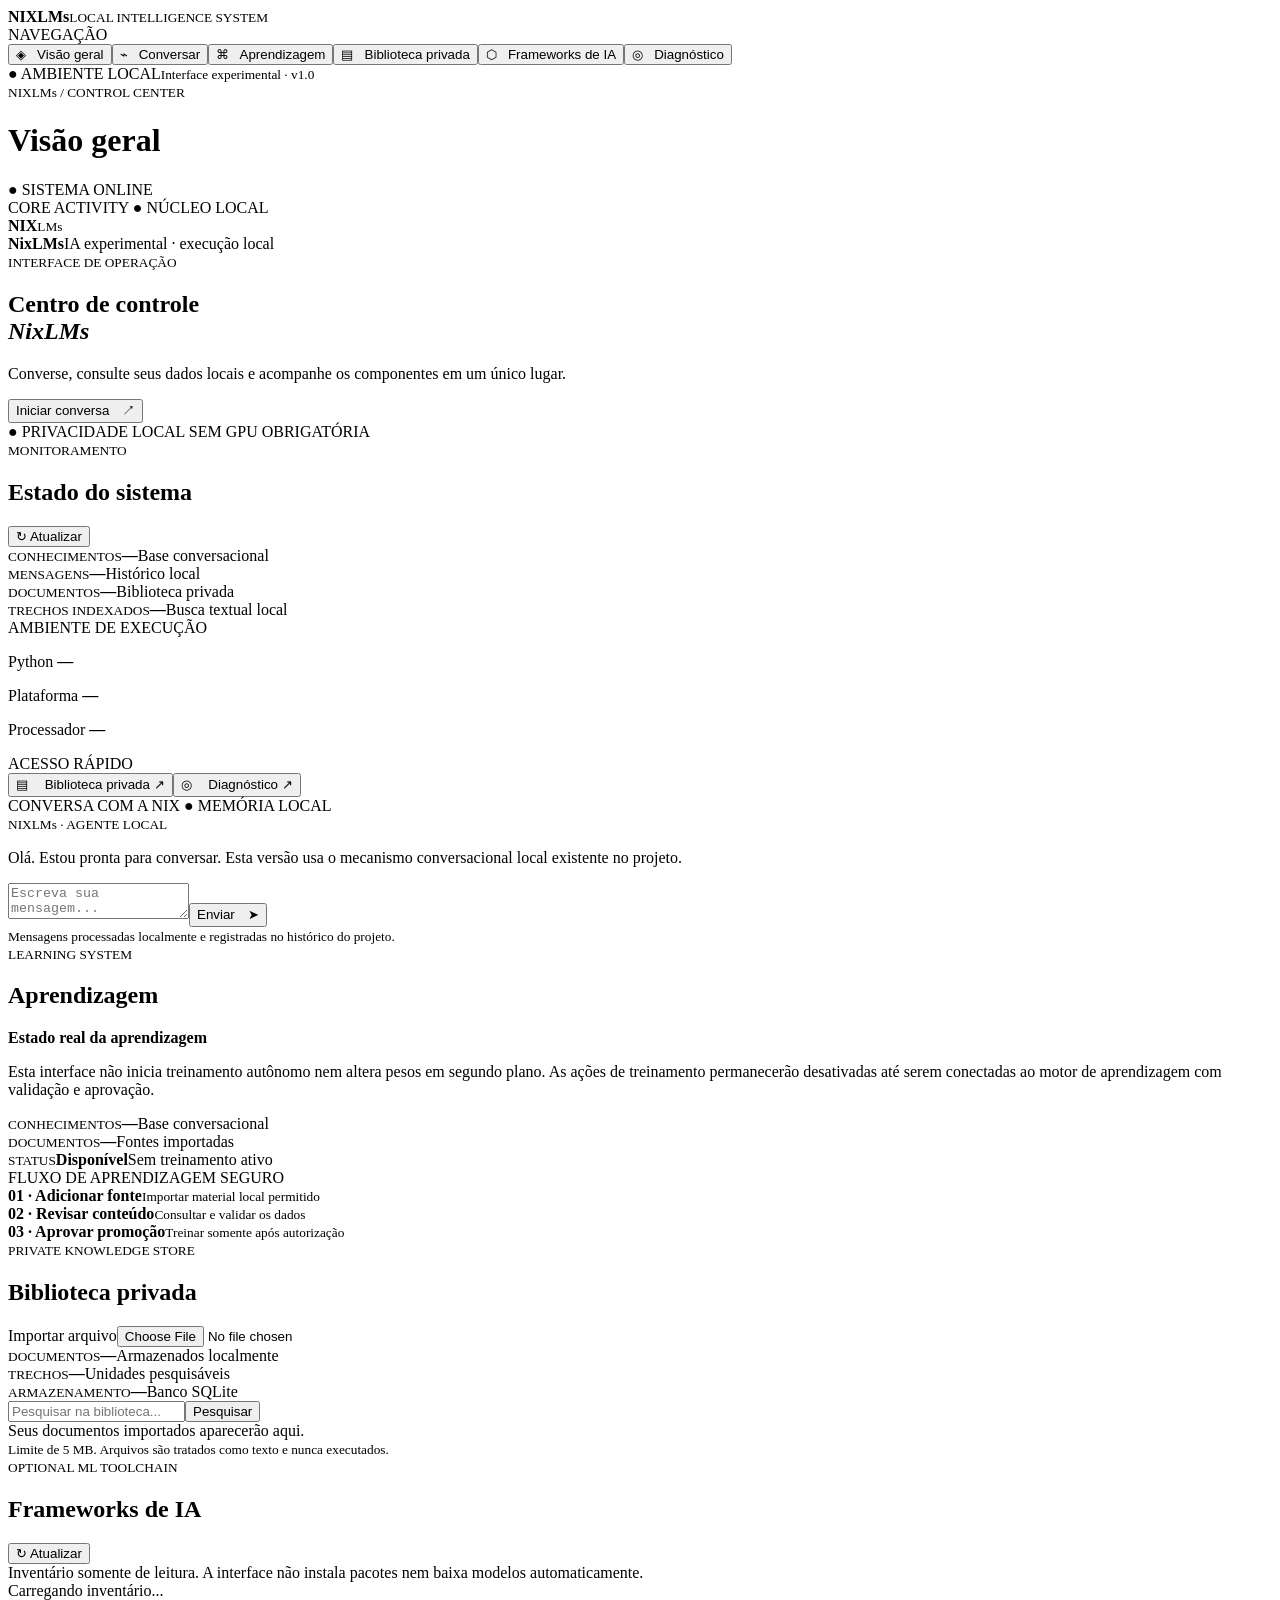
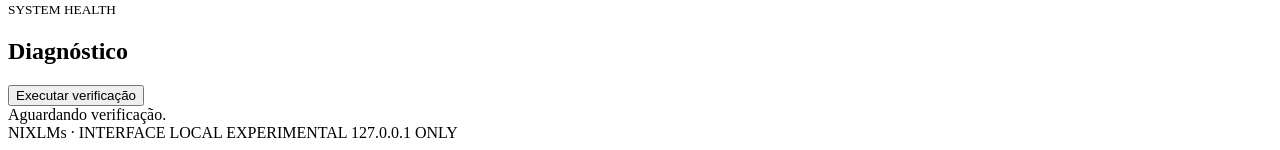
==== nixlms_web/static/index.html @ e879f90b "feat(ui): add holographic NixLMs dashboard" ====
<!doctype html>
<html lang="pt-BR"><head><meta charset="utf-8"><meta name="viewport" content="width=device-width,initial-scale=1"><meta name="theme-color" content="#07121d"><title>NixLMs — Centro de Controle</title><link rel="stylesheet" href="/style.css"></head>
<body><div class="ambient a"></div><div class="ambient b"></div><div class="shell">
<aside class="sidebar"><div class="brand"><div class="mark"><i></i><i></i><i></i></div><div><b>NIX<span>LMs</span></b><small>LOCAL INTELLIGENCE SYSTEM</small></div></div><div class="side-label">NAVEGAÇÃO</div>
<button class="nav active" data-view="overview">◈ &nbsp; Visão geral</button><button class="nav" data-view="chat">⌁ &nbsp; Conversar</button><button class="nav" data-view="learning">⌘ &nbsp; Aprendizagem</button><button class="nav" data-view="library">▤ &nbsp; Biblioteca privada</button><button class="nav" data-view="frameworks">⬡ &nbsp; Frameworks de IA</button><button class="nav" data-view="diagnostics">◎ &nbsp; Diagnóstico</button><div class="side-bottom"><span>● AMBIENTE LOCAL</span><small>Interface experimental · v1.0</small></div></aside>
<main><header><div><small class="eyebrow">NIXLMs / CONTROL CENTER</small><h1 id="title">Visão geral</h1></div><div class="top-right"><span class="online">● SISTEMA ONLINE</span><time id="clock"></time></div></header>
<section class="view active" id="overview"><div class="hero"><article class="panel core"><div class="panel-head">CORE ACTIVITY <span>● NÚCLEO LOCAL</span></div><div class="reactor"><div class="ring r1"></div><div class="ring r2"></div><div class="ring r3"></div><div class="glow"></div><div class="core-mark"><b>NIX</b><small>LMs</small></div></div><div class="core-caption"><b>NixLMs</b><span>IA experimental · execução local</span></div><div class="wave"><i></i><i></i><i></i><i></i><i></i><i></i><i></i><i></i><i></i><i></i><i></i><i></i><i></i><i></i><i></i></div></article>
<article class="panel welcome"><small class="eyebrow">INTERFACE DE OPERAÇÃO</small><h2>Centro de controle<br><em>NixLMs</em></h2><p>Converse, consulte seus dados locais e acompanhe os componentes em um único lugar.</p><button class="primary" data-go="chat">Iniciar conversa　↗</button><div class="welcome-foot">● PRIVACIDADE LOCAL <span>SEM GPU OBRIGATÓRIA</span></div></article></div>
<div class="section-head"><div><small class="eyebrow">MONITORAMENTO</small><h2>Estado do sistema</h2></div><button class="ghost" id="refresh">↻ Atualizar</button></div>
<div class="metrics"><article class="panel metric"><small>CONHECIMENTOS</small><b id="knowledge">—</b><span>Base conversacional</span></article><article class="panel metric"><small>MENSAGENS</small><b id="messages">—</b><span>Histórico local</span></article><article class="panel metric"><small>DOCUMENTOS</small><b id="documents">—</b><span>Biblioteca privada</span></article><article class="panel metric"><small>TRECHOS INDEXADOS</small><b id="chunks">—</b><span>Busca textual local</span></article></div>
<div class="bottom"><article class="panel details"><div class="panel-head">AMBIENTE DE EXECUÇÃO</div><p>Python <b id="python">—</b></p><p>Plataforma <b id="platform">—</b></p><p>Processador <b id="cpu">—</b></p></article><article class="panel details"><div class="panel-head">ACESSO RÁPIDO</div><button class="quick" data-go="library">▤　 Biblioteca privada <span>↗</span></button><button class="quick" data-go="diagnostics">◎　 Diagnóstico <span>↗</span></button></article></div></section>
<section class="view" id="chat"><article class="panel chat"><div class="panel-head">CONVERSA COM A NIX <span>● MEMÓRIA LOCAL</span></div><div id="thread" class="thread"><div class="bubble nix"><small>NIXLMs · AGENTE LOCAL</small><p>Olá. Estou pronta para conversar. Esta versão usa o mecanismo conversacional local existente no projeto.</p></div></div><form id="chat-form"><textarea id="message" maxlength="8000" placeholder="Escreva sua mensagem..." required></textarea><button class="primary">Enviar　➤</button></form><small class="hint">Mensagens processadas localmente e registradas no histórico do projeto.</small></article></section>
<section class="view" id="learning"><div class="section-head"><div><small class="eyebrow">LEARNING SYSTEM</small><h2>Aprendizagem</h2></div></div><article class="panel notice"><b>Estado real da aprendizagem</b><p>Esta interface não inicia treinamento autônomo nem altera pesos em segundo plano. As ações de treinamento permanecerão desativadas até serem conectadas ao motor de aprendizagem com validação e aprovação.</p></article><div class="metrics"><article class="panel metric"><small>CONHECIMENTOS</small><b id="learn-knowledge">—</b><span>Base conversacional</span></article><article class="panel metric"><small>DOCUMENTOS</small><b id="learn-docs">—</b><span>Fontes importadas</span></article><article class="panel metric"><small>STATUS</small><b class="small-value">Disponível</b><span>Sem treinamento ativo</span></article></div><article class="panel details"><div class="panel-head">FLUXO DE APRENDIZAGEM SEGURO</div><div class="steps"><div><b>01 · Adicionar fonte</b><small>Importar material local permitido</small></div><div><b>02 · Revisar conteúdo</b><small>Consultar e validar os dados</small></div><div><b>03 · Aprovar promoção</b><small>Treinar somente após autorização</small></div></div></article></section>
<section class="view" id="library"><div class="section-head"><div><small class="eyebrow">PRIVATE KNOWLEDGE STORE</small><h2>Biblioteca privada</h2></div><label class="primary file-button">Importar arquivo<input id="file" type="file" accept=".txt,.md,.rst,.py,.json,.yaml,.yml,.toml"></label></div><div class="metrics"><article class="panel metric"><small>DOCUMENTOS</small><b id="lib-docs">—</b><span>Armazenados localmente</span></article><article class="panel metric"><small>TRECHOS</small><b id="lib-chunks">—</b><span>Unidades pesquisáveis</span></article><article class="panel metric"><small>ARMAZENAMENTO</small><b id="lib-size">—</b><span>Banco SQLite</span></article></div><article class="panel library"><div class="search"><input id="query" placeholder="Pesquisar na biblioteca..."><button class="primary" id="search">Pesquisar</button></div><div id="results" class="results">Seus documentos importados aparecerão aqui.</div></article><small class="hint">Limite de 5 MB. Arquivos são tratados como texto e nunca executados.</small></section>
<section class="view" id="frameworks"><div class="section-head"><div><small class="eyebrow">OPTIONAL ML TOOLCHAIN</small><h2>Frameworks de IA</h2></div><button class="ghost" id="framework-refresh">↻ Atualizar</button></div><article class="panel notice">Inventário somente de leitura. A interface não instala pacotes nem baixa modelos automaticamente.</article><div id="framework-list" class="cards">Carregando inventário...</div></section>
<section class="view" id="diagnostics"><div class="section-head"><div><small class="eyebrow">SYSTEM HEALTH</small><h2>Diagnóstico</h2></div><button class="primary" id="run">Executar verificação</button></div><article class="panel notice" id="diag-summary">Aguardando verificação.</article><div id="diag-list" class="cards"></div></section>
<footer>NIXLMs · INTERFACE LOCAL EXPERIMENTAL <span>127.0.0.1 ONLY</span></footer></main></div><div id="toast"></div><script src="/app.js"></script></body></html>
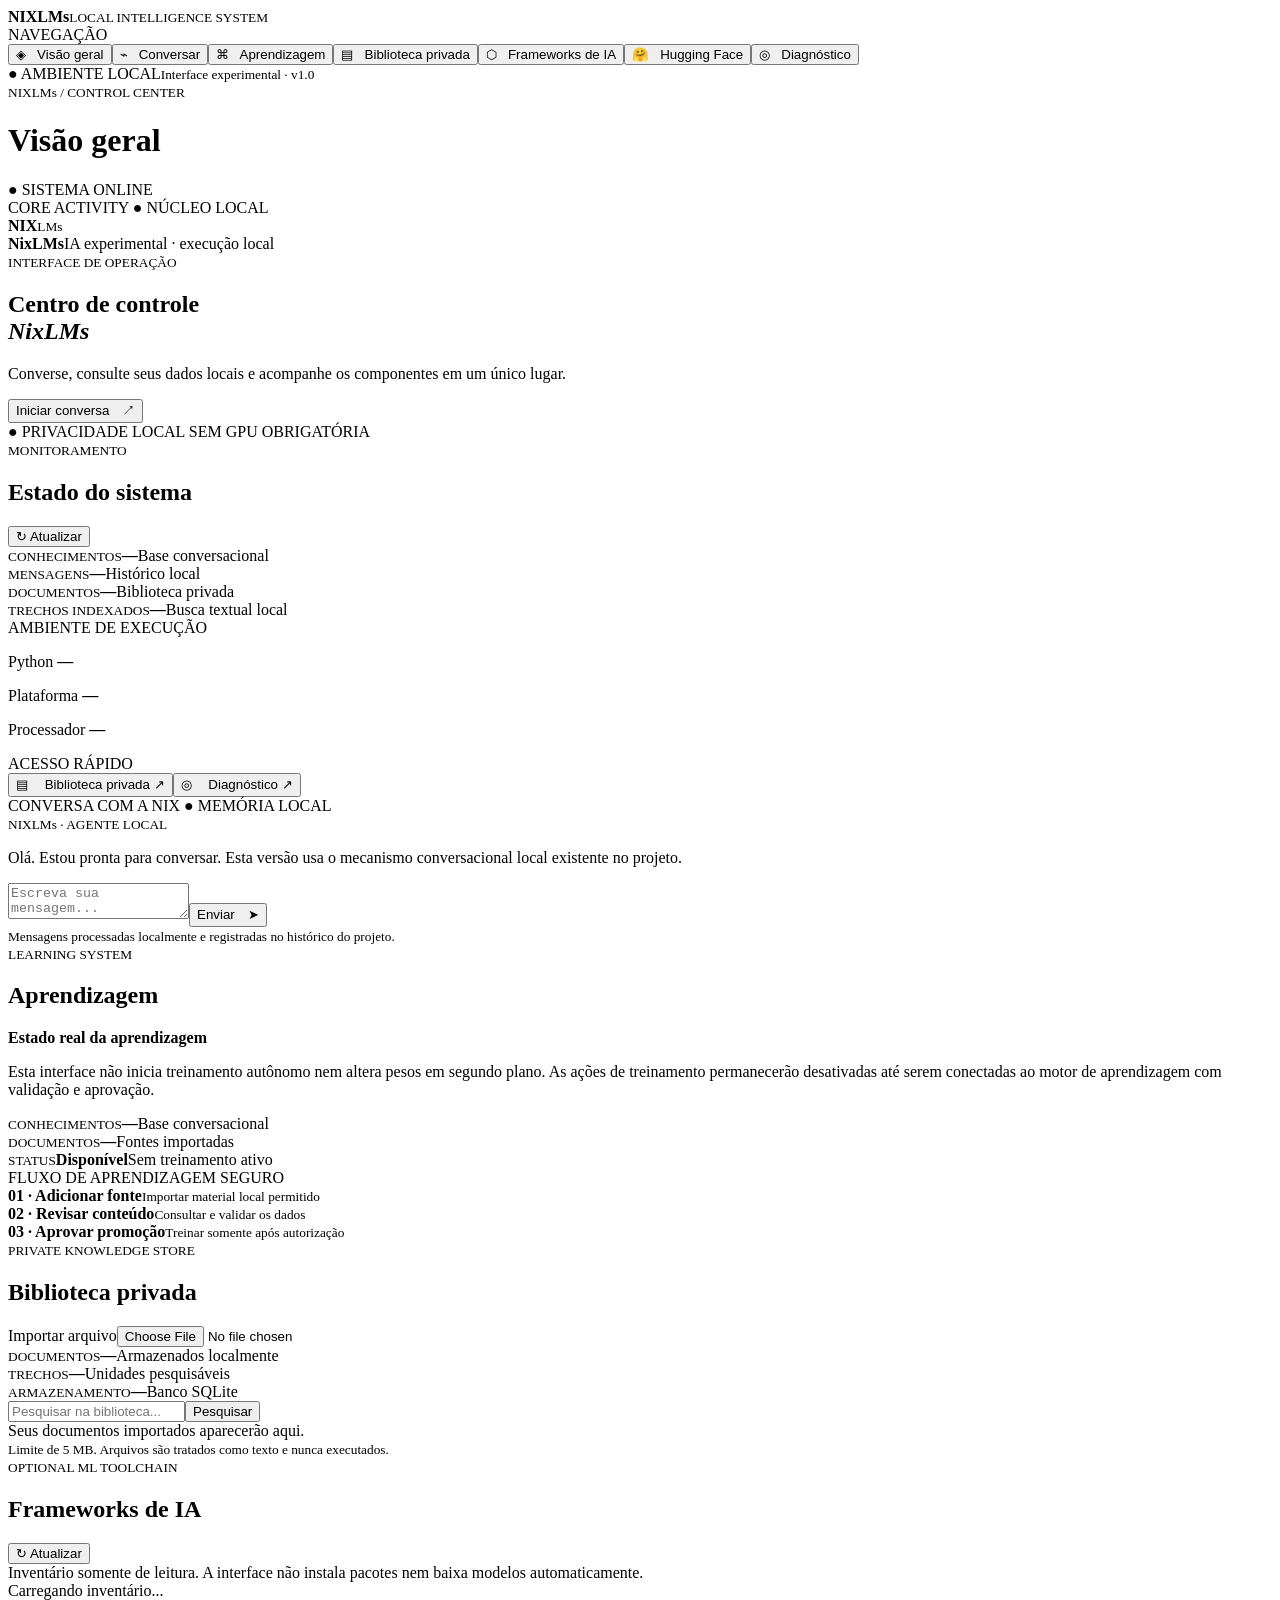
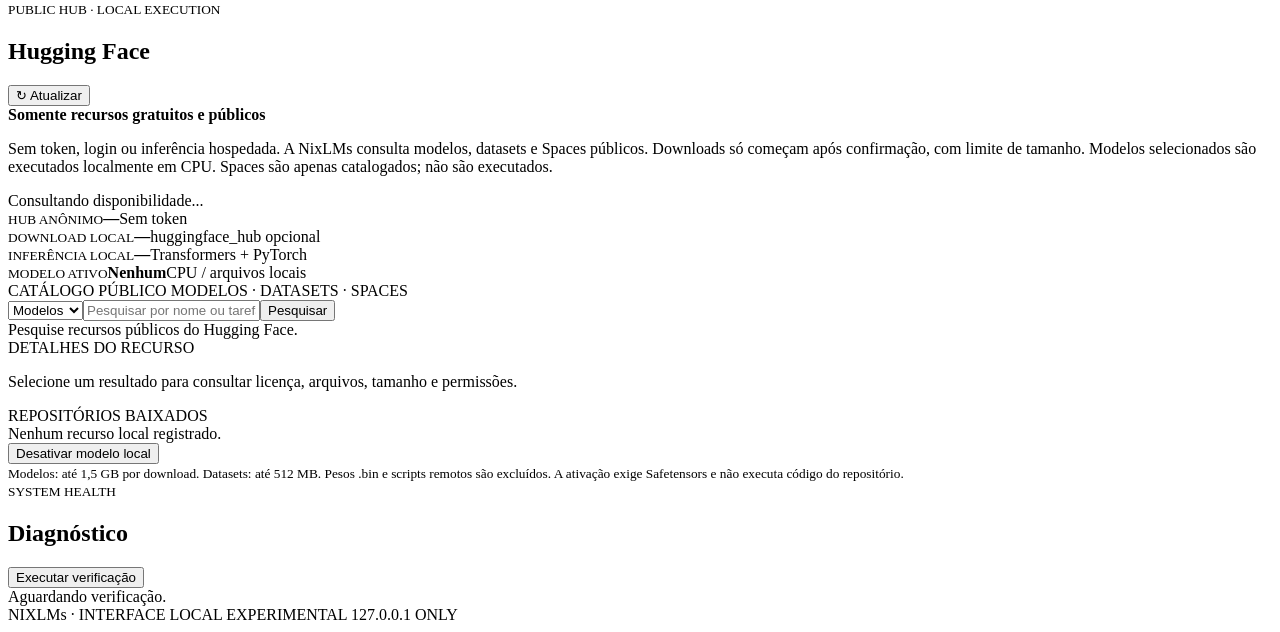
==== commit 4fe0dc9c: "Adiciona painel Hugging Face ao centro de controle" ====
--- a/nixlms_web/static/index.html
+++ b/nixlms_web/static/index.html
@@ -2,7 +2,7 @@
 <html lang="pt-BR"><head><meta charset="utf-8"><meta name="viewport" content="width=device-width,initial-scale=1"><meta name="theme-color" content="#07121d"><title>NixLMs — Centro de Controle</title><link rel="stylesheet" href="/style.css"></head>
 <body><div class="ambient a"></div><div class="ambient b"></div><div class="shell">
 <aside class="sidebar"><div class="brand"><div class="mark"><i></i><i></i><i></i></div><div><b>NIX<span>LMs</span></b><small>LOCAL INTELLIGENCE SYSTEM</small></div></div><div class="side-label">NAVEGAÇÃO</div>
-<button class="nav active" data-view="overview">◈ &nbsp; Visão geral</button><button class="nav" data-view="chat">⌁ &nbsp; Conversar</button><button class="nav" data-view="learning">⌘ &nbsp; Aprendizagem</button><button class="nav" data-view="library">▤ &nbsp; Biblioteca privada</button><button class="nav" data-view="frameworks">⬡ &nbsp; Frameworks de IA</button><button class="nav" data-view="diagnostics">◎ &nbsp; Diagnóstico</button><div class="side-bottom"><span>● AMBIENTE LOCAL</span><small>Interface experimental · v1.0</small></div></aside>
+<button class="nav active" data-view="overview">◈ &nbsp; Visão geral</button><button class="nav" data-view="chat">⌁ &nbsp; Conversar</button><button class="nav" data-view="learning">⌘ &nbsp; Aprendizagem</button><button class="nav" data-view="library">▤ &nbsp; Biblioteca privada</button><button class="nav" data-view="frameworks">⬡ &nbsp; Frameworks de IA</button><button class="nav" data-view="huggingface">🤗 &nbsp; Hugging Face</button><button class="nav" data-view="diagnostics">◎ &nbsp; Diagnóstico</button><div class="side-bottom"><span>● AMBIENTE LOCAL</span><small>Interface experimental · v1.0</small></div></aside>
 <main><header><div><small class="eyebrow">NIXLMs / CONTROL CENTER</small><h1 id="title">Visão geral</h1></div><div class="top-right"><span class="online">● SISTEMA ONLINE</span><time id="clock"></time></div></header>
 <section class="view active" id="overview"><div class="hero"><article class="panel core"><div class="panel-head">CORE ACTIVITY <span>● NÚCLEO LOCAL</span></div><div class="reactor"><div class="ring r1"></div><div class="ring r2"></div><div class="ring r3"></div><div class="glow"></div><div class="core-mark"><b>NIX</b><small>LMs</small></div></div><div class="core-caption"><b>NixLMs</b><span>IA experimental · execução local</span></div><div class="wave"><i></i><i></i><i></i><i></i><i></i><i></i><i></i><i></i><i></i><i></i><i></i><i></i><i></i><i></i><i></i></div></article>
 <article class="panel welcome"><small class="eyebrow">INTERFACE DE OPERAÇÃO</small><h2>Centro de controle<br><em>NixLMs</em></h2><p>Converse, consulte seus dados locais e acompanhe os componentes em um único lugar.</p><button class="primary" data-go="chat">Iniciar conversa　↗</button><div class="welcome-foot">● PRIVACIDADE LOCAL <span>SEM GPU OBRIGATÓRIA</span></div></article></div>
@@ -13,5 +13,5 @@
 <section class="view" id="learning"><div class="section-head"><div><small class="eyebrow">LEARNING SYSTEM</small><h2>Aprendizagem</h2></div></div><article class="panel notice"><b>Estado real da aprendizagem</b><p>Esta interface não inicia treinamento autônomo nem altera pesos em segundo plano. As ações de treinamento permanecerão desativadas até serem conectadas ao motor de aprendizagem com validação e aprovação.</p></article><div class="metrics"><article class="panel metric"><small>CONHECIMENTOS</small><b id="learn-knowledge">—</b><span>Base conversacional</span></article><article class="panel metric"><small>DOCUMENTOS</small><b id="learn-docs">—</b><span>Fontes importadas</span></article><article class="panel metric"><small>STATUS</small><b class="small-value">Disponível</b><span>Sem treinamento ativo</span></article></div><article class="panel details"><div class="panel-head">FLUXO DE APRENDIZAGEM SEGURO</div><div class="steps"><div><b>01 · Adicionar fonte</b><small>Importar material local permitido</small></div><div><b>02 · Revisar conteúdo</b><small>Consultar e validar os dados</small></div><div><b>03 · Aprovar promoção</b><small>Treinar somente após autorização</small></div></div></article></section>
 <section class="view" id="library"><div class="section-head"><div><small class="eyebrow">PRIVATE KNOWLEDGE STORE</small><h2>Biblioteca privada</h2></div><label class="primary file-button">Importar arquivo<input id="file" type="file" accept=".txt,.md,.rst,.py,.json,.yaml,.yml,.toml"></label></div><div class="metrics"><article class="panel metric"><small>DOCUMENTOS</small><b id="lib-docs">—</b><span>Armazenados localmente</span></article><article class="panel metric"><small>TRECHOS</small><b id="lib-chunks">—</b><span>Unidades pesquisáveis</span></article><article class="panel metric"><small>ARMAZENAMENTO</small><b id="lib-size">—</b><span>Banco SQLite</span></article></div><article class="panel library"><div class="search"><input id="query" placeholder="Pesquisar na biblioteca..."><button class="primary" id="search">Pesquisar</button></div><div id="results" class="results">Seus documentos importados aparecerão aqui.</div></article><small class="hint">Limite de 5 MB. Arquivos são tratados como texto e nunca executados.</small></section>
 <section class="view" id="frameworks"><div class="section-head"><div><small class="eyebrow">OPTIONAL ML TOOLCHAIN</small><h2>Frameworks de IA</h2></div><button class="ghost" id="framework-refresh">↻ Atualizar</button></div><article class="panel notice">Inventário somente de leitura. A interface não instala pacotes nem baixa modelos automaticamente.</article><div id="framework-list" class="cards">Carregando inventário...</div></section>
-<section class="view" id="diagnostics"><div class="section-head"><div><small class="eyebrow">SYSTEM HEALTH</small><h2>Diagnóstico</h2></div><button class="primary" id="run">Executar verificação</button></div><article class="panel notice" id="diag-summary">Aguardando verificação.</article><div id="diag-list" class="cards"></div></section>
+<section class="view" id="huggingface"><div class="section-head"><div><small class="eyebrow">PUBLIC HUB · LOCAL EXECUTION</small><h2>Hugging Face</h2></div><button class="ghost" id="hf-refresh">↻ Atualizar</button></div><article class="panel notice"><b>Somente recursos gratuitos e públicos</b><p>Sem token, login ou inferência hospedada. A NixLMs consulta modelos, datasets e Spaces públicos. Downloads só começam após confirmação, com limite de tamanho. Modelos selecionados são executados localmente em CPU. Spaces são apenas catalogados; não são executados.</p><div id="hf-status" class="hint">Consultando disponibilidade...</div></article><div class="metrics"><article class="panel metric"><small>HUB ANÔNIMO</small><b class="small-value" id="hf-anonymous">—</b><span>Sem token</span></article><article class="panel metric"><small>DOWNLOAD LOCAL</small><b class="small-value" id="hf-download-support">—</b><span>huggingface_hub opcional</span></article><article class="panel metric"><small>INFERÊNCIA LOCAL</small><b class="small-value" id="hf-inference-support">—</b><span>Transformers + PyTorch</span></article><article class="panel metric"><small>MODELO ATIVO</small><b class="small-value" id="hf-active">Nenhum</b><span>CPU / arquivos locais</span></article></div><article class="panel library"><div class="panel-head">CATÁLOGO PÚBLICO <span>MODELOS · DATASETS · SPACES</span></div><div class="search hf-search"><select id="hf-type"><option value="model">Modelos</option><option value="dataset">Datasets</option><option value="space">Spaces</option></select><input id="hf-query" placeholder="Pesquisar por nome ou tarefa..."><button class="primary" id="hf-search">Pesquisar</button></div><div id="hf-results" class="cards hf-results">Pesquise recursos públicos do Hugging Face.</div></article><article class="panel details hf-detail" id="hf-detail"><div class="panel-head">DETALHES DO RECURSO</div><p>Selecione um resultado para consultar licença, arquivos, tamanho e permissões.</p></article><article class="panel details"><div class="panel-head">REPOSITÓRIOS BAIXADOS</div><div id="hf-local-list" class="results">Nenhum recurso local registrado.</div><div class="hf-actions"><button class="ghost" id="hf-deactivate">Desativar modelo local</button></div></article><small class="hint">Modelos: até 1,5 GB por download. Datasets: até 512 MB. Pesos .bin e scripts remotos são excluídos. A ativação exige Safetensors e não executa código do repositório.</small></section><section class="view" id="diagnostics"><div class="section-head"><div><small class="eyebrow">SYSTEM HEALTH</small><h2>Diagnóstico</h2></div><button class="primary" id="run">Executar verificação</button></div><article class="panel notice" id="diag-summary">Aguardando verificação.</article><div id="diag-list" class="cards"></div></section>
 <footer>NIXLMs · INTERFACE LOCAL EXPERIMENTAL <span>127.0.0.1 ONLY</span></footer></main></div><div id="toast"></div><script src="/app.js"></script></body></html>
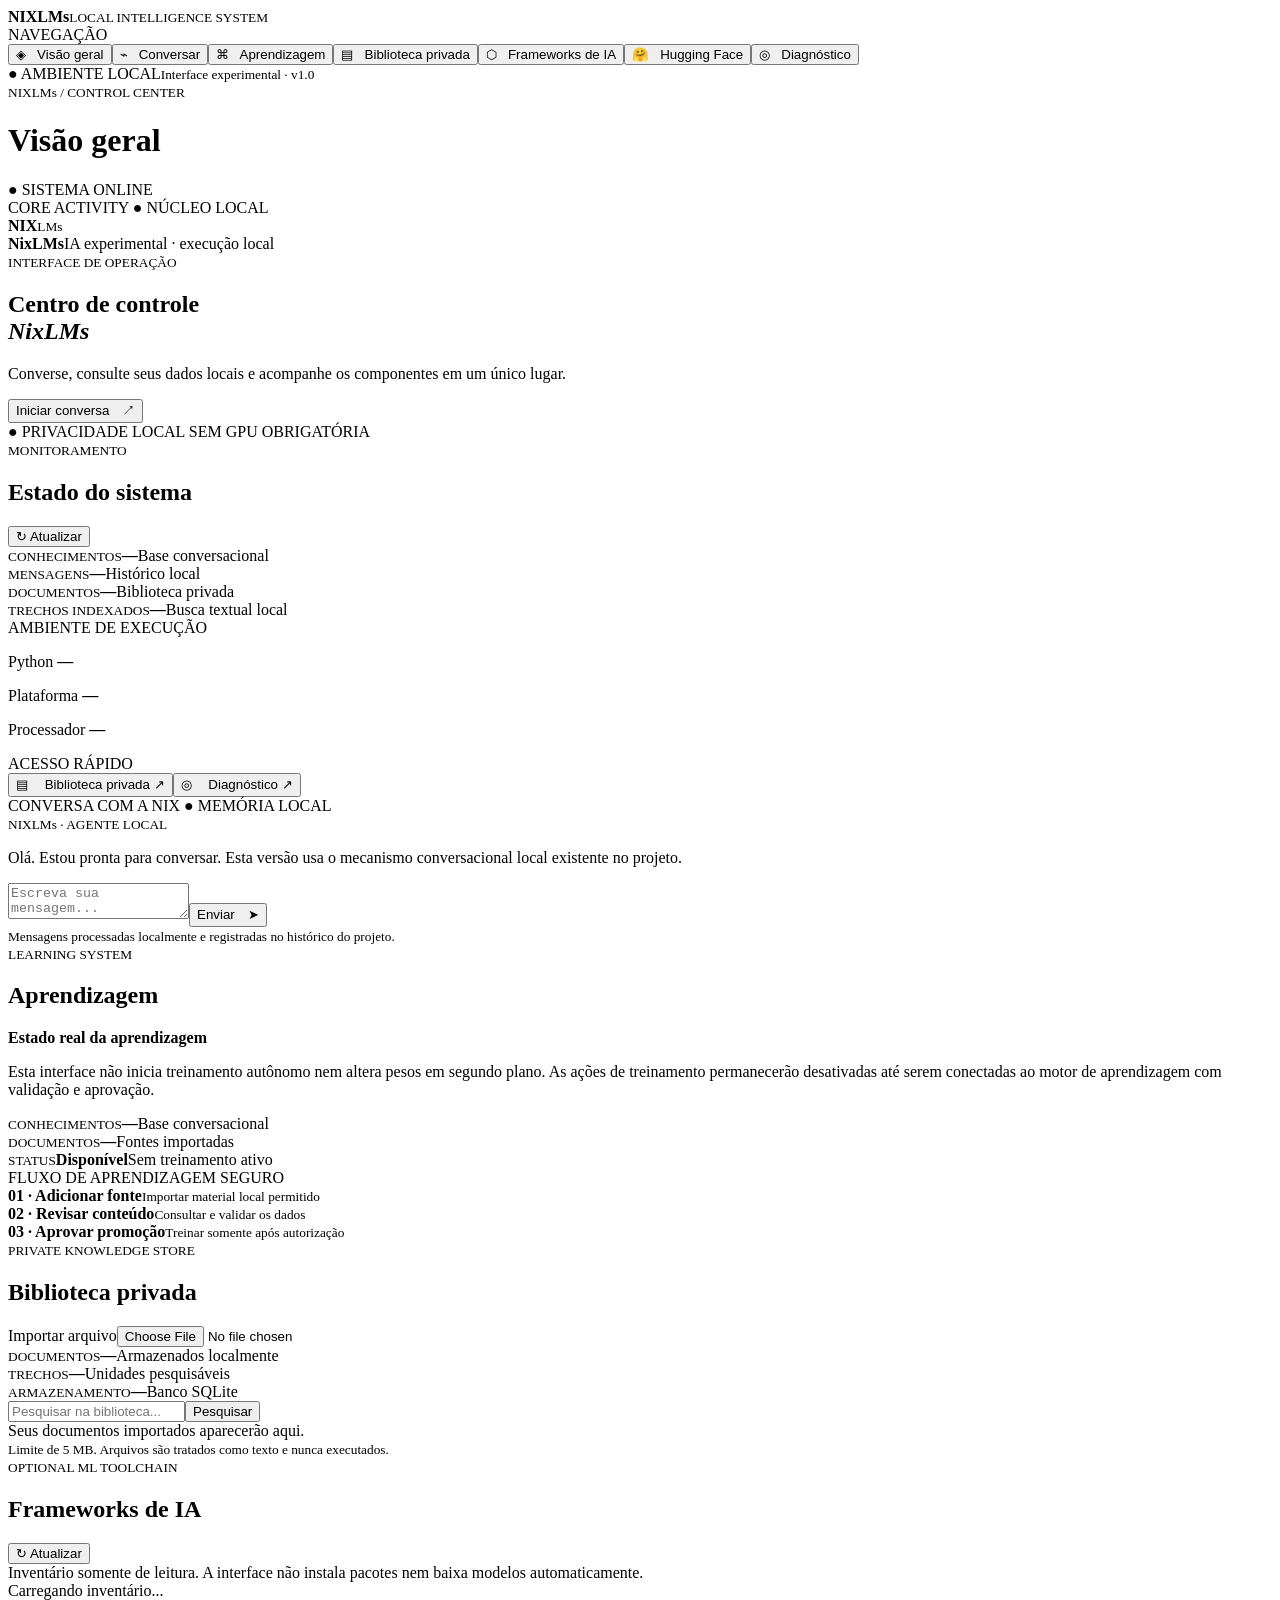
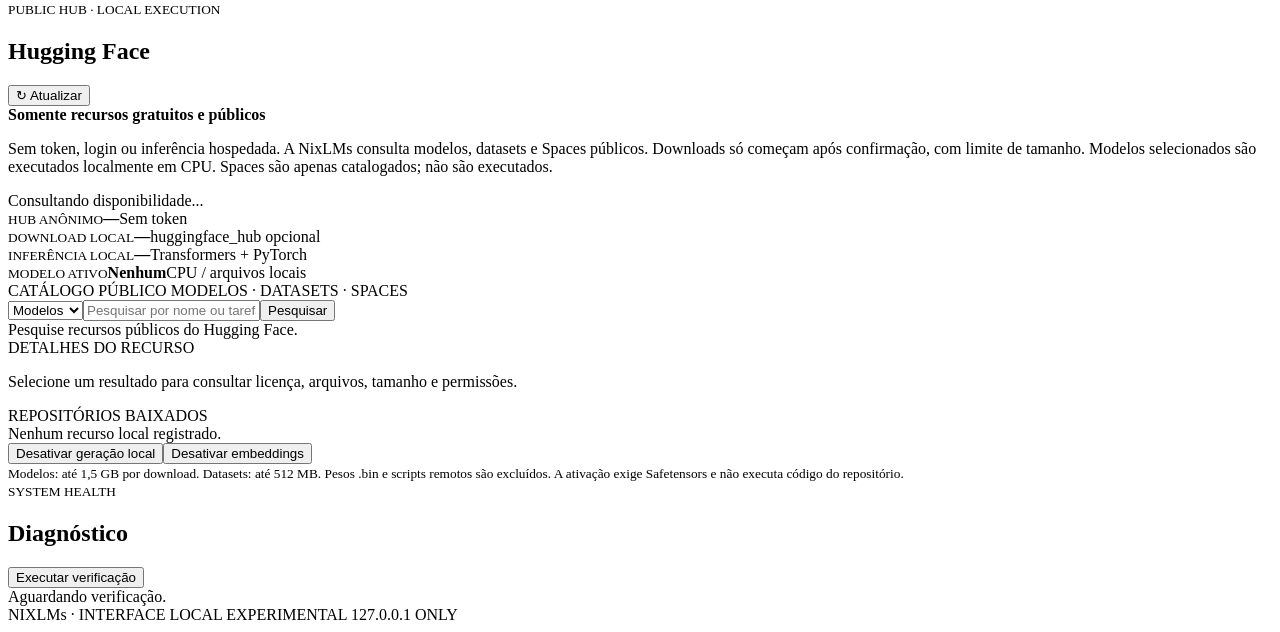
==== commit cb3930a6: "Adiciona controle de embeddings Hugging Face no painel" ====
--- a/nixlms_web/static/index.html
+++ b/nixlms_web/static/index.html
@@ -13,5 +13,5 @@
 <section class="view" id="learning"><div class="section-head"><div><small class="eyebrow">LEARNING SYSTEM</small><h2>Aprendizagem</h2></div></div><article class="panel notice"><b>Estado real da aprendizagem</b><p>Esta interface não inicia treinamento autônomo nem altera pesos em segundo plano. As ações de treinamento permanecerão desativadas até serem conectadas ao motor de aprendizagem com validação e aprovação.</p></article><div class="metrics"><article class="panel metric"><small>CONHECIMENTOS</small><b id="learn-knowledge">—</b><span>Base conversacional</span></article><article class="panel metric"><small>DOCUMENTOS</small><b id="learn-docs">—</b><span>Fontes importadas</span></article><article class="panel metric"><small>STATUS</small><b class="small-value">Disponível</b><span>Sem treinamento ativo</span></article></div><article class="panel details"><div class="panel-head">FLUXO DE APRENDIZAGEM SEGURO</div><div class="steps"><div><b>01 · Adicionar fonte</b><small>Importar material local permitido</small></div><div><b>02 · Revisar conteúdo</b><small>Consultar e validar os dados</small></div><div><b>03 · Aprovar promoção</b><small>Treinar somente após autorização</small></div></div></article></section>
 <section class="view" id="library"><div class="section-head"><div><small class="eyebrow">PRIVATE KNOWLEDGE STORE</small><h2>Biblioteca privada</h2></div><label class="primary file-button">Importar arquivo<input id="file" type="file" accept=".txt,.md,.rst,.py,.json,.yaml,.yml,.toml"></label></div><div class="metrics"><article class="panel metric"><small>DOCUMENTOS</small><b id="lib-docs">—</b><span>Armazenados localmente</span></article><article class="panel metric"><small>TRECHOS</small><b id="lib-chunks">—</b><span>Unidades pesquisáveis</span></article><article class="panel metric"><small>ARMAZENAMENTO</small><b id="lib-size">—</b><span>Banco SQLite</span></article></div><article class="panel library"><div class="search"><input id="query" placeholder="Pesquisar na biblioteca..."><button class="primary" id="search">Pesquisar</button></div><div id="results" class="results">Seus documentos importados aparecerão aqui.</div></article><small class="hint">Limite de 5 MB. Arquivos são tratados como texto e nunca executados.</small></section>
 <section class="view" id="frameworks"><div class="section-head"><div><small class="eyebrow">OPTIONAL ML TOOLCHAIN</small><h2>Frameworks de IA</h2></div><button class="ghost" id="framework-refresh">↻ Atualizar</button></div><article class="panel notice">Inventário somente de leitura. A interface não instala pacotes nem baixa modelos automaticamente.</article><div id="framework-list" class="cards">Carregando inventário...</div></section>
-<section class="view" id="huggingface"><div class="section-head"><div><small class="eyebrow">PUBLIC HUB · LOCAL EXECUTION</small><h2>Hugging Face</h2></div><button class="ghost" id="hf-refresh">↻ Atualizar</button></div><article class="panel notice"><b>Somente recursos gratuitos e públicos</b><p>Sem token, login ou inferência hospedada. A NixLMs consulta modelos, datasets e Spaces públicos. Downloads só começam após confirmação, com limite de tamanho. Modelos selecionados são executados localmente em CPU. Spaces são apenas catalogados; não são executados.</p><div id="hf-status" class="hint">Consultando disponibilidade...</div></article><div class="metrics"><article class="panel metric"><small>HUB ANÔNIMO</small><b class="small-value" id="hf-anonymous">—</b><span>Sem token</span></article><article class="panel metric"><small>DOWNLOAD LOCAL</small><b class="small-value" id="hf-download-support">—</b><span>huggingface_hub opcional</span></article><article class="panel metric"><small>INFERÊNCIA LOCAL</small><b class="small-value" id="hf-inference-support">—</b><span>Transformers + PyTorch</span></article><article class="panel metric"><small>MODELO ATIVO</small><b class="small-value" id="hf-active">Nenhum</b><span>CPU / arquivos locais</span></article></div><article class="panel library"><div class="panel-head">CATÁLOGO PÚBLICO <span>MODELOS · DATASETS · SPACES</span></div><div class="search hf-search"><select id="hf-type"><option value="model">Modelos</option><option value="dataset">Datasets</option><option value="space">Spaces</option></select><input id="hf-query" placeholder="Pesquisar por nome ou tarefa..."><button class="primary" id="hf-search">Pesquisar</button></div><div id="hf-results" class="cards hf-results">Pesquise recursos públicos do Hugging Face.</div></article><article class="panel details hf-detail" id="hf-detail"><div class="panel-head">DETALHES DO RECURSO</div><p>Selecione um resultado para consultar licença, arquivos, tamanho e permissões.</p></article><article class="panel details"><div class="panel-head">REPOSITÓRIOS BAIXADOS</div><div id="hf-local-list" class="results">Nenhum recurso local registrado.</div><div class="hf-actions"><button class="ghost" id="hf-deactivate">Desativar modelo local</button></div></article><small class="hint">Modelos: até 1,5 GB por download. Datasets: até 512 MB. Pesos .bin e scripts remotos são excluídos. A ativação exige Safetensors e não executa código do repositório.</small></section><section class="view" id="diagnostics"><div class="section-head"><div><small class="eyebrow">SYSTEM HEALTH</small><h2>Diagnóstico</h2></div><button class="primary" id="run">Executar verificação</button></div><article class="panel notice" id="diag-summary">Aguardando verificação.</article><div id="diag-list" class="cards"></div></section>
+<section class="view" id="huggingface"><div class="section-head"><div><small class="eyebrow">PUBLIC HUB · LOCAL EXECUTION</small><h2>Hugging Face</h2></div><button class="ghost" id="hf-refresh">↻ Atualizar</button></div><article class="panel notice"><b>Somente recursos gratuitos e públicos</b><p>Sem token, login ou inferência hospedada. A NixLMs consulta modelos, datasets e Spaces públicos. Downloads só começam após confirmação, com limite de tamanho. Modelos selecionados são executados localmente em CPU. Spaces são apenas catalogados; não são executados.</p><div id="hf-status" class="hint">Consultando disponibilidade...</div></article><div class="metrics"><article class="panel metric"><small>HUB ANÔNIMO</small><b class="small-value" id="hf-anonymous">—</b><span>Sem token</span></article><article class="panel metric"><small>DOWNLOAD LOCAL</small><b class="small-value" id="hf-download-support">—</b><span>huggingface_hub opcional</span></article><article class="panel metric"><small>INFERÊNCIA LOCAL</small><b class="small-value" id="hf-inference-support">—</b><span>Transformers + PyTorch</span></article><article class="panel metric"><small>MODELO ATIVO</small><b class="small-value" id="hf-active">Nenhum</b><span>CPU / arquivos locais</span></article></div><article class="panel library"><div class="panel-head">CATÁLOGO PÚBLICO <span>MODELOS · DATASETS · SPACES</span></div><div class="search hf-search"><select id="hf-type"><option value="model">Modelos</option><option value="dataset">Datasets</option><option value="space">Spaces</option></select><input id="hf-query" placeholder="Pesquisar por nome ou tarefa..."><button class="primary" id="hf-search">Pesquisar</button></div><div id="hf-results" class="cards hf-results">Pesquise recursos públicos do Hugging Face.</div></article><article class="panel details hf-detail" id="hf-detail"><div class="panel-head">DETALHES DO RECURSO</div><p>Selecione um resultado para consultar licença, arquivos, tamanho e permissões.</p></article><article class="panel details"><div class="panel-head">REPOSITÓRIOS BAIXADOS</div><div id="hf-local-list" class="results">Nenhum recurso local registrado.</div><div class="hf-actions"><button class="ghost" id="hf-deactivate">Desativar geração local</button><button class="ghost" id="hf-deactivate-embedding">Desativar embeddings</button></div></article><small class="hint">Modelos: até 1,5 GB por download. Datasets: até 512 MB. Pesos .bin e scripts remotos são excluídos. A ativação exige Safetensors e não executa código do repositório.</small></section><section class="view" id="diagnostics"><div class="section-head"><div><small class="eyebrow">SYSTEM HEALTH</small><h2>Diagnóstico</h2></div><button class="primary" id="run">Executar verificação</button></div><article class="panel notice" id="diag-summary">Aguardando verificação.</article><div id="diag-list" class="cards"></div></section>
 <footer>NIXLMs · INTERFACE LOCAL EXPERIMENTAL <span>127.0.0.1 ONLY</span></footer></main></div><div id="toast"></div><script src="/app.js"></script></body></html>
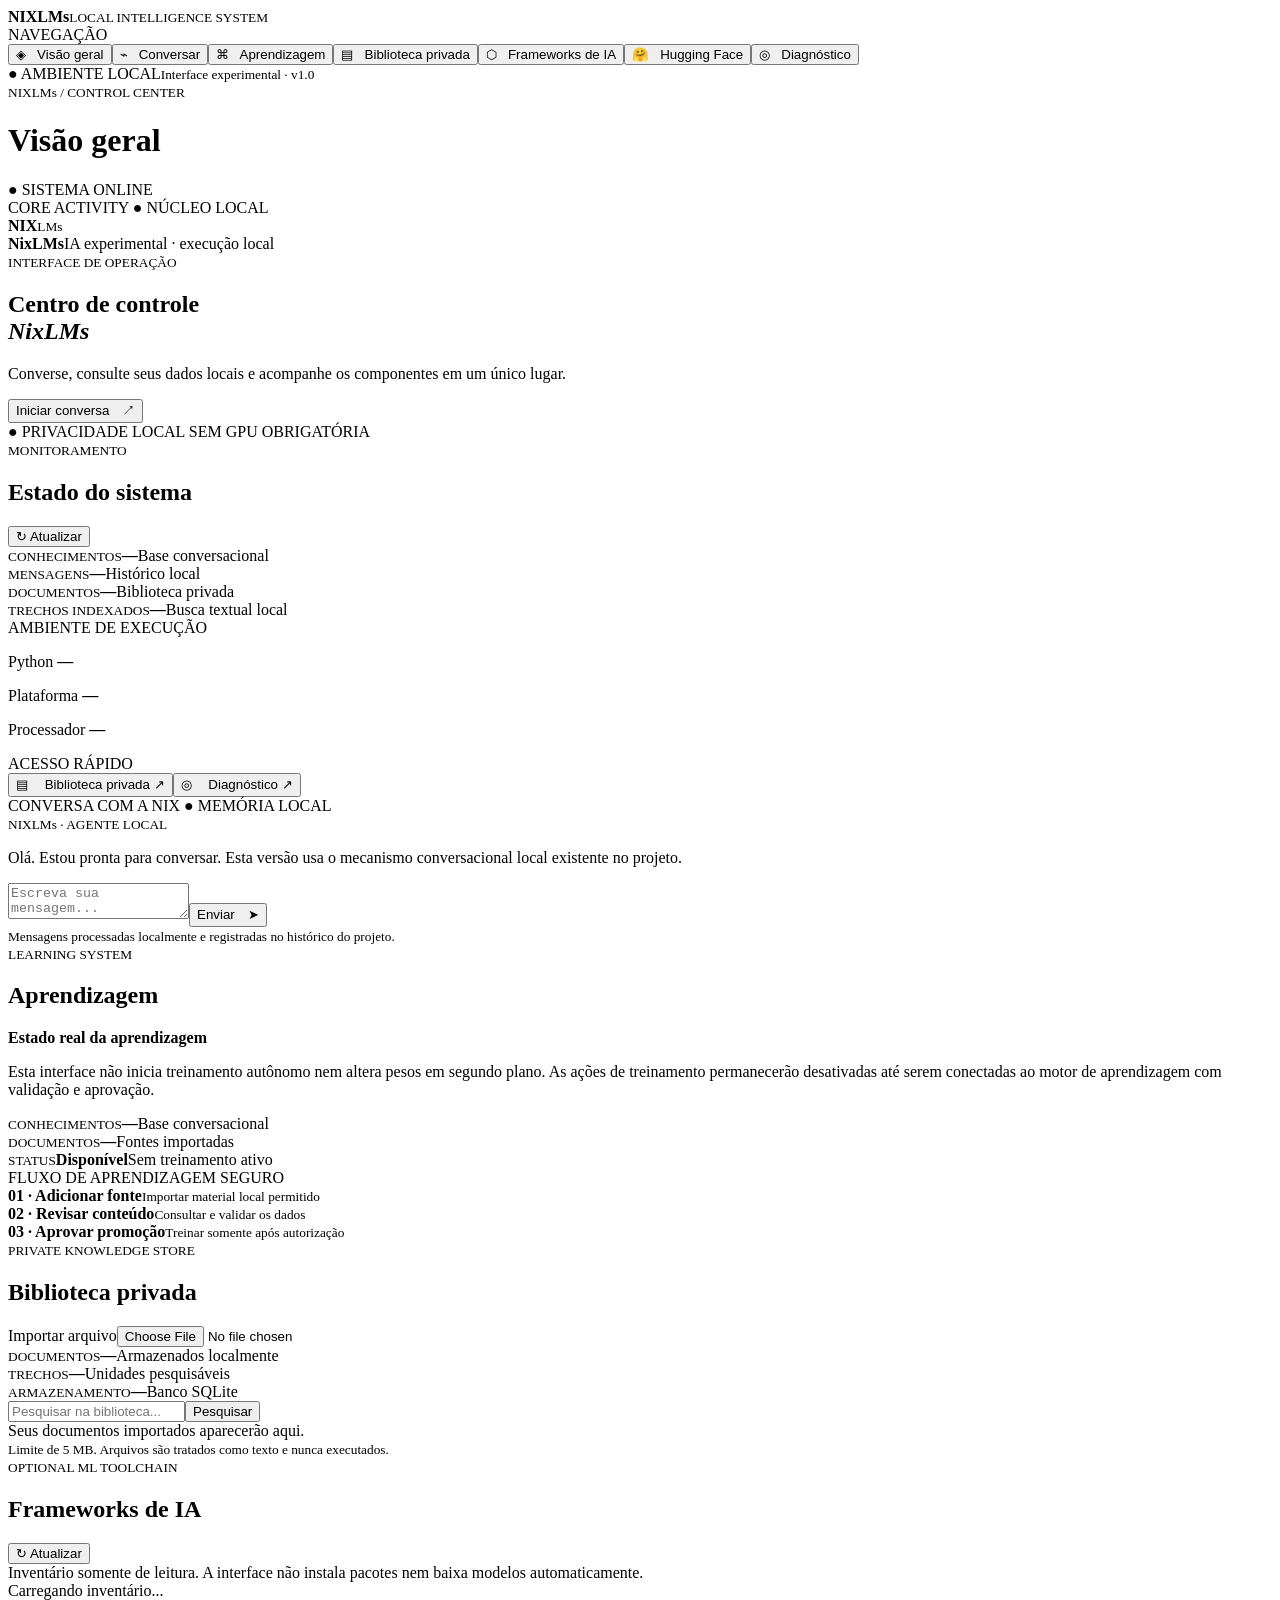
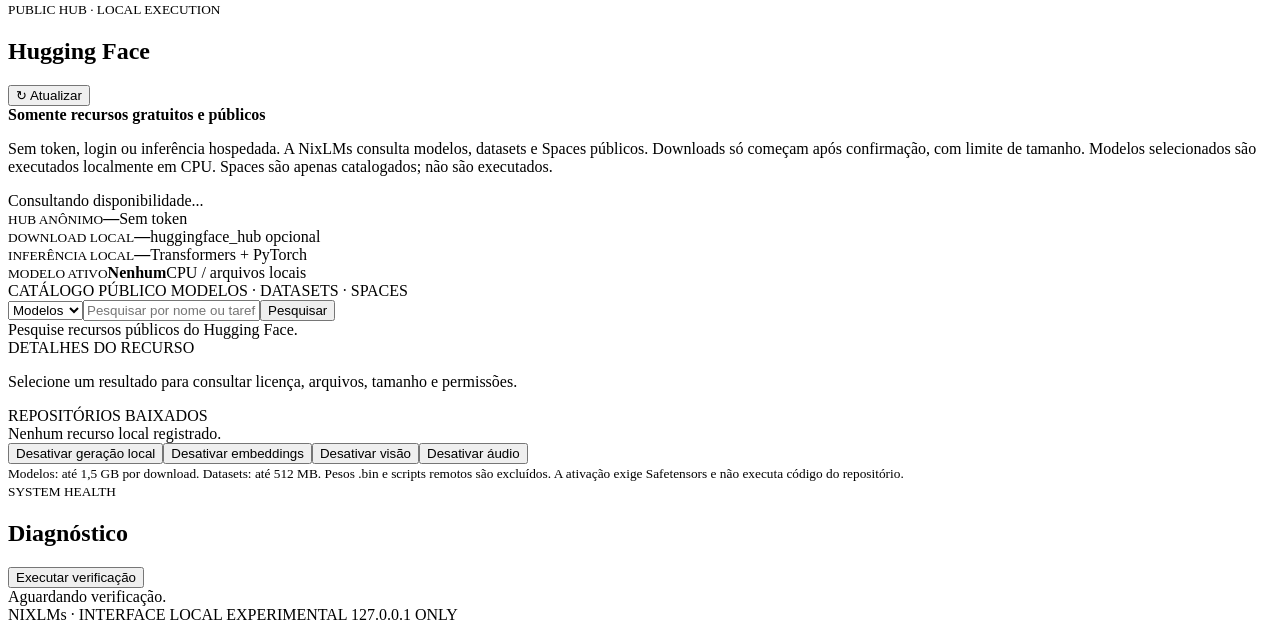
==== commit e54e252b: "Adiciona controles para visão e fala Hugging Face" ====
--- a/nixlms_web/static/index.html
+++ b/nixlms_web/static/index.html
@@ -13,5 +13,5 @@
 <section class="view" id="learning"><div class="section-head"><div><small class="eyebrow">LEARNING SYSTEM</small><h2>Aprendizagem</h2></div></div><article class="panel notice"><b>Estado real da aprendizagem</b><p>Esta interface não inicia treinamento autônomo nem altera pesos em segundo plano. As ações de treinamento permanecerão desativadas até serem conectadas ao motor de aprendizagem com validação e aprovação.</p></article><div class="metrics"><article class="panel metric"><small>CONHECIMENTOS</small><b id="learn-knowledge">—</b><span>Base conversacional</span></article><article class="panel metric"><small>DOCUMENTOS</small><b id="learn-docs">—</b><span>Fontes importadas</span></article><article class="panel metric"><small>STATUS</small><b class="small-value">Disponível</b><span>Sem treinamento ativo</span></article></div><article class="panel details"><div class="panel-head">FLUXO DE APRENDIZAGEM SEGURO</div><div class="steps"><div><b>01 · Adicionar fonte</b><small>Importar material local permitido</small></div><div><b>02 · Revisar conteúdo</b><small>Consultar e validar os dados</small></div><div><b>03 · Aprovar promoção</b><small>Treinar somente após autorização</small></div></div></article></section>
 <section class="view" id="library"><div class="section-head"><div><small class="eyebrow">PRIVATE KNOWLEDGE STORE</small><h2>Biblioteca privada</h2></div><label class="primary file-button">Importar arquivo<input id="file" type="file" accept=".txt,.md,.rst,.py,.json,.yaml,.yml,.toml"></label></div><div class="metrics"><article class="panel metric"><small>DOCUMENTOS</small><b id="lib-docs">—</b><span>Armazenados localmente</span></article><article class="panel metric"><small>TRECHOS</small><b id="lib-chunks">—</b><span>Unidades pesquisáveis</span></article><article class="panel metric"><small>ARMAZENAMENTO</small><b id="lib-size">—</b><span>Banco SQLite</span></article></div><article class="panel library"><div class="search"><input id="query" placeholder="Pesquisar na biblioteca..."><button class="primary" id="search">Pesquisar</button></div><div id="results" class="results">Seus documentos importados aparecerão aqui.</div></article><small class="hint">Limite de 5 MB. Arquivos são tratados como texto e nunca executados.</small></section>
 <section class="view" id="frameworks"><div class="section-head"><div><small class="eyebrow">OPTIONAL ML TOOLCHAIN</small><h2>Frameworks de IA</h2></div><button class="ghost" id="framework-refresh">↻ Atualizar</button></div><article class="panel notice">Inventário somente de leitura. A interface não instala pacotes nem baixa modelos automaticamente.</article><div id="framework-list" class="cards">Carregando inventário...</div></section>
-<section class="view" id="huggingface"><div class="section-head"><div><small class="eyebrow">PUBLIC HUB · LOCAL EXECUTION</small><h2>Hugging Face</h2></div><button class="ghost" id="hf-refresh">↻ Atualizar</button></div><article class="panel notice"><b>Somente recursos gratuitos e públicos</b><p>Sem token, login ou inferência hospedada. A NixLMs consulta modelos, datasets e Spaces públicos. Downloads só começam após confirmação, com limite de tamanho. Modelos selecionados são executados localmente em CPU. Spaces são apenas catalogados; não são executados.</p><div id="hf-status" class="hint">Consultando disponibilidade...</div></article><div class="metrics"><article class="panel metric"><small>HUB ANÔNIMO</small><b class="small-value" id="hf-anonymous">—</b><span>Sem token</span></article><article class="panel metric"><small>DOWNLOAD LOCAL</small><b class="small-value" id="hf-download-support">—</b><span>huggingface_hub opcional</span></article><article class="panel metric"><small>INFERÊNCIA LOCAL</small><b class="small-value" id="hf-inference-support">—</b><span>Transformers + PyTorch</span></article><article class="panel metric"><small>MODELO ATIVO</small><b class="small-value" id="hf-active">Nenhum</b><span>CPU / arquivos locais</span></article></div><article class="panel library"><div class="panel-head">CATÁLOGO PÚBLICO <span>MODELOS · DATASETS · SPACES</span></div><div class="search hf-search"><select id="hf-type"><option value="model">Modelos</option><option value="dataset">Datasets</option><option value="space">Spaces</option></select><input id="hf-query" placeholder="Pesquisar por nome ou tarefa..."><button class="primary" id="hf-search">Pesquisar</button></div><div id="hf-results" class="cards hf-results">Pesquise recursos públicos do Hugging Face.</div></article><article class="panel details hf-detail" id="hf-detail"><div class="panel-head">DETALHES DO RECURSO</div><p>Selecione um resultado para consultar licença, arquivos, tamanho e permissões.</p></article><article class="panel details"><div class="panel-head">REPOSITÓRIOS BAIXADOS</div><div id="hf-local-list" class="results">Nenhum recurso local registrado.</div><div class="hf-actions"><button class="ghost" id="hf-deactivate">Desativar geração local</button><button class="ghost" id="hf-deactivate-embedding">Desativar embeddings</button></div></article><small class="hint">Modelos: até 1,5 GB por download. Datasets: até 512 MB. Pesos .bin e scripts remotos são excluídos. A ativação exige Safetensors e não executa código do repositório.</small></section><section class="view" id="diagnostics"><div class="section-head"><div><small class="eyebrow">SYSTEM HEALTH</small><h2>Diagnóstico</h2></div><button class="primary" id="run">Executar verificação</button></div><article class="panel notice" id="diag-summary">Aguardando verificação.</article><div id="diag-list" class="cards"></div></section>
+<section class="view" id="huggingface"><div class="section-head"><div><small class="eyebrow">PUBLIC HUB · LOCAL EXECUTION</small><h2>Hugging Face</h2></div><button class="ghost" id="hf-refresh">↻ Atualizar</button></div><article class="panel notice"><b>Somente recursos gratuitos e públicos</b><p>Sem token, login ou inferência hospedada. A NixLMs consulta modelos, datasets e Spaces públicos. Downloads só começam após confirmação, com limite de tamanho. Modelos selecionados são executados localmente em CPU. Spaces são apenas catalogados; não são executados.</p><div id="hf-status" class="hint">Consultando disponibilidade...</div></article><div class="metrics"><article class="panel metric"><small>HUB ANÔNIMO</small><b class="small-value" id="hf-anonymous">—</b><span>Sem token</span></article><article class="panel metric"><small>DOWNLOAD LOCAL</small><b class="small-value" id="hf-download-support">—</b><span>huggingface_hub opcional</span></article><article class="panel metric"><small>INFERÊNCIA LOCAL</small><b class="small-value" id="hf-inference-support">—</b><span>Transformers + PyTorch</span></article><article class="panel metric"><small>MODELO ATIVO</small><b class="small-value" id="hf-active">Nenhum</b><span>CPU / arquivos locais</span></article></div><article class="panel library"><div class="panel-head">CATÁLOGO PÚBLICO <span>MODELOS · DATASETS · SPACES</span></div><div class="search hf-search"><select id="hf-type"><option value="model">Modelos</option><option value="dataset">Datasets</option><option value="space">Spaces</option></select><input id="hf-query" placeholder="Pesquisar por nome ou tarefa..."><button class="primary" id="hf-search">Pesquisar</button></div><div id="hf-results" class="cards hf-results">Pesquise recursos públicos do Hugging Face.</div></article><article class="panel details hf-detail" id="hf-detail"><div class="panel-head">DETALHES DO RECURSO</div><p>Selecione um resultado para consultar licença, arquivos, tamanho e permissões.</p></article><article class="panel details"><div class="panel-head">REPOSITÓRIOS BAIXADOS</div><div id="hf-local-list" class="results">Nenhum recurso local registrado.</div><div class="hf-actions"><button class="ghost" id="hf-deactivate">Desativar geração local</button><button class="ghost" id="hf-deactivate-embedding">Desativar embeddings</button><button class="ghost" id="hf-deactivate-vision">Desativar visão</button><button class="ghost" id="hf-deactivate-audio">Desativar áudio</button></div></article><small class="hint">Modelos: até 1,5 GB por download. Datasets: até 512 MB. Pesos .bin e scripts remotos são excluídos. A ativação exige Safetensors e não executa código do repositório.</small></section><section class="view" id="diagnostics"><div class="section-head"><div><small class="eyebrow">SYSTEM HEALTH</small><h2>Diagnóstico</h2></div><button class="primary" id="run">Executar verificação</button></div><article class="panel notice" id="diag-summary">Aguardando verificação.</article><div id="diag-list" class="cards"></div></section>
 <footer>NIXLMs · INTERFACE LOCAL EXPERIMENTAL <span>127.0.0.1 ONLY</span></footer></main></div><div id="toast"></div><script src="/app.js"></script></body></html>
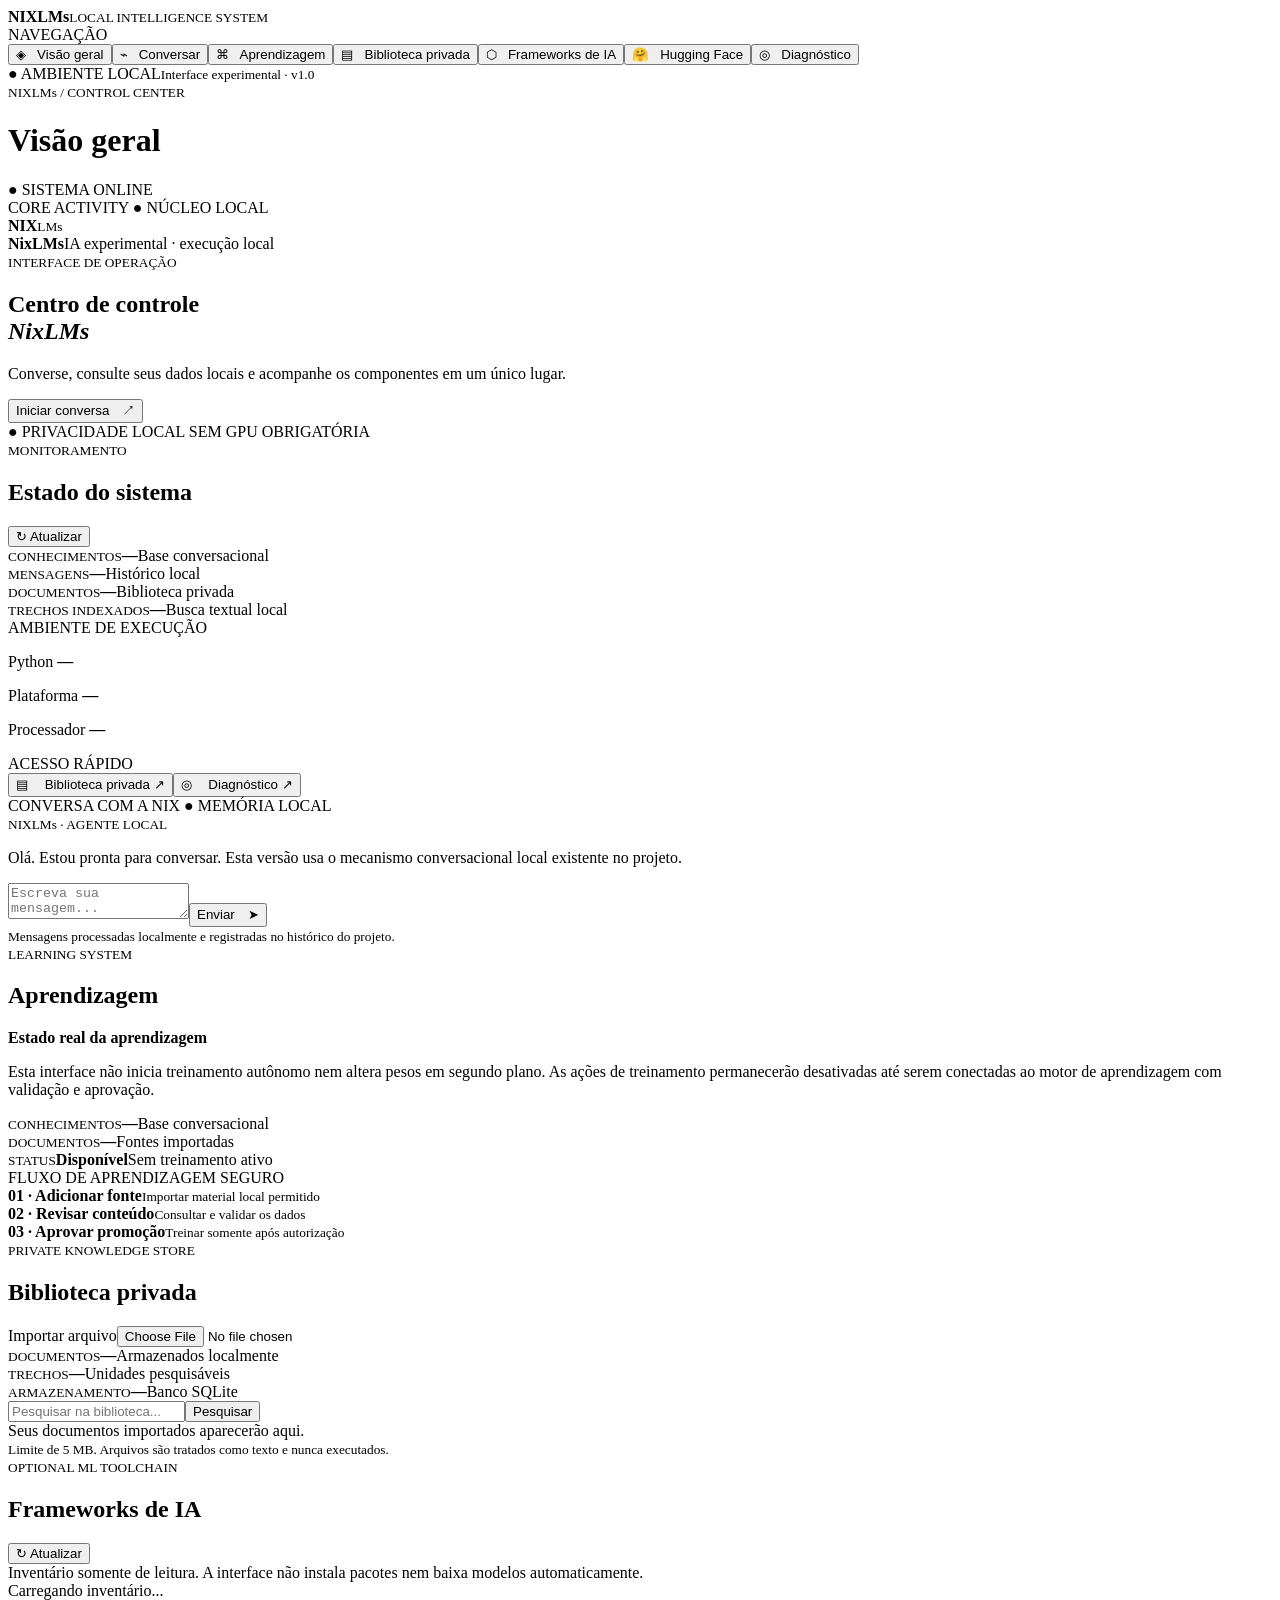
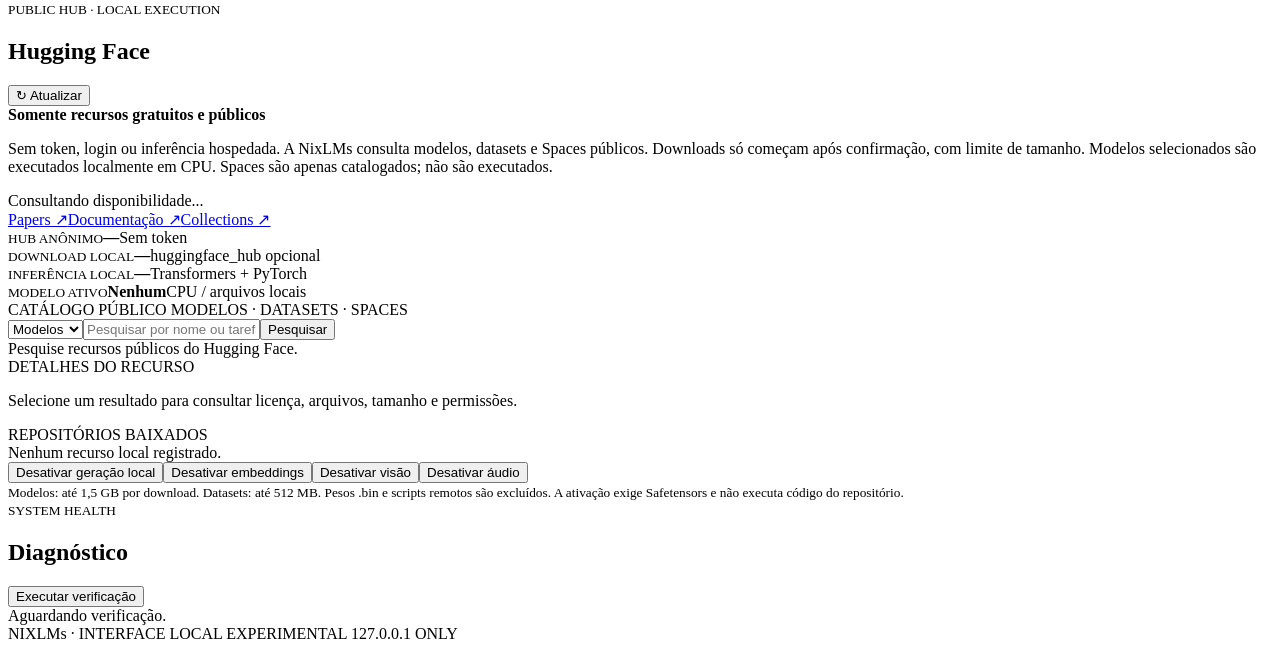
==== commit 5b2af6b7: "Adiciona acesso direto a Papers, Docs e Collections do Hub" ====
--- a/nixlms_web/static/index.html
+++ b/nixlms_web/static/index.html
@@ -13,5 +13,5 @@
 <section class="view" id="learning"><div class="section-head"><div><small class="eyebrow">LEARNING SYSTEM</small><h2>Aprendizagem</h2></div></div><article class="panel notice"><b>Estado real da aprendizagem</b><p>Esta interface não inicia treinamento autônomo nem altera pesos em segundo plano. As ações de treinamento permanecerão desativadas até serem conectadas ao motor de aprendizagem com validação e aprovação.</p></article><div class="metrics"><article class="panel metric"><small>CONHECIMENTOS</small><b id="learn-knowledge">—</b><span>Base conversacional</span></article><article class="panel metric"><small>DOCUMENTOS</small><b id="learn-docs">—</b><span>Fontes importadas</span></article><article class="panel metric"><small>STATUS</small><b class="small-value">Disponível</b><span>Sem treinamento ativo</span></article></div><article class="panel details"><div class="panel-head">FLUXO DE APRENDIZAGEM SEGURO</div><div class="steps"><div><b>01 · Adicionar fonte</b><small>Importar material local permitido</small></div><div><b>02 · Revisar conteúdo</b><small>Consultar e validar os dados</small></div><div><b>03 · Aprovar promoção</b><small>Treinar somente após autorização</small></div></div></article></section>
 <section class="view" id="library"><div class="section-head"><div><small class="eyebrow">PRIVATE KNOWLEDGE STORE</small><h2>Biblioteca privada</h2></div><label class="primary file-button">Importar arquivo<input id="file" type="file" accept=".txt,.md,.rst,.py,.json,.yaml,.yml,.toml"></label></div><div class="metrics"><article class="panel metric"><small>DOCUMENTOS</small><b id="lib-docs">—</b><span>Armazenados localmente</span></article><article class="panel metric"><small>TRECHOS</small><b id="lib-chunks">—</b><span>Unidades pesquisáveis</span></article><article class="panel metric"><small>ARMAZENAMENTO</small><b id="lib-size">—</b><span>Banco SQLite</span></article></div><article class="panel library"><div class="search"><input id="query" placeholder="Pesquisar na biblioteca..."><button class="primary" id="search">Pesquisar</button></div><div id="results" class="results">Seus documentos importados aparecerão aqui.</div></article><small class="hint">Limite de 5 MB. Arquivos são tratados como texto e nunca executados.</small></section>
 <section class="view" id="frameworks"><div class="section-head"><div><small class="eyebrow">OPTIONAL ML TOOLCHAIN</small><h2>Frameworks de IA</h2></div><button class="ghost" id="framework-refresh">↻ Atualizar</button></div><article class="panel notice">Inventário somente de leitura. A interface não instala pacotes nem baixa modelos automaticamente.</article><div id="framework-list" class="cards">Carregando inventário...</div></section>
-<section class="view" id="huggingface"><div class="section-head"><div><small class="eyebrow">PUBLIC HUB · LOCAL EXECUTION</small><h2>Hugging Face</h2></div><button class="ghost" id="hf-refresh">↻ Atualizar</button></div><article class="panel notice"><b>Somente recursos gratuitos e públicos</b><p>Sem token, login ou inferência hospedada. A NixLMs consulta modelos, datasets e Spaces públicos. Downloads só começam após confirmação, com limite de tamanho. Modelos selecionados são executados localmente em CPU. Spaces são apenas catalogados; não são executados.</p><div id="hf-status" class="hint">Consultando disponibilidade...</div></article><div class="metrics"><article class="panel metric"><small>HUB ANÔNIMO</small><b class="small-value" id="hf-anonymous">—</b><span>Sem token</span></article><article class="panel metric"><small>DOWNLOAD LOCAL</small><b class="small-value" id="hf-download-support">—</b><span>huggingface_hub opcional</span></article><article class="panel metric"><small>INFERÊNCIA LOCAL</small><b class="small-value" id="hf-inference-support">—</b><span>Transformers + PyTorch</span></article><article class="panel metric"><small>MODELO ATIVO</small><b class="small-value" id="hf-active">Nenhum</b><span>CPU / arquivos locais</span></article></div><article class="panel library"><div class="panel-head">CATÁLOGO PÚBLICO <span>MODELOS · DATASETS · SPACES</span></div><div class="search hf-search"><select id="hf-type"><option value="model">Modelos</option><option value="dataset">Datasets</option><option value="space">Spaces</option></select><input id="hf-query" placeholder="Pesquisar por nome ou tarefa..."><button class="primary" id="hf-search">Pesquisar</button></div><div id="hf-results" class="cards hf-results">Pesquise recursos públicos do Hugging Face.</div></article><article class="panel details hf-detail" id="hf-detail"><div class="panel-head">DETALHES DO RECURSO</div><p>Selecione um resultado para consultar licença, arquivos, tamanho e permissões.</p></article><article class="panel details"><div class="panel-head">REPOSITÓRIOS BAIXADOS</div><div id="hf-local-list" class="results">Nenhum recurso local registrado.</div><div class="hf-actions"><button class="ghost" id="hf-deactivate">Desativar geração local</button><button class="ghost" id="hf-deactivate-embedding">Desativar embeddings</button><button class="ghost" id="hf-deactivate-vision">Desativar visão</button><button class="ghost" id="hf-deactivate-audio">Desativar áudio</button></div></article><small class="hint">Modelos: até 1,5 GB por download. Datasets: até 512 MB. Pesos .bin e scripts remotos são excluídos. A ativação exige Safetensors e não executa código do repositório.</small></section><section class="view" id="diagnostics"><div class="section-head"><div><small class="eyebrow">SYSTEM HEALTH</small><h2>Diagnóstico</h2></div><button class="primary" id="run">Executar verificação</button></div><article class="panel notice" id="diag-summary">Aguardando verificação.</article><div id="diag-list" class="cards"></div></section>
+<section class="view" id="huggingface"><div class="section-head"><div><small class="eyebrow">PUBLIC HUB · LOCAL EXECUTION</small><h2>Hugging Face</h2></div><button class="ghost" id="hf-refresh">↻ Atualizar</button></div><article class="panel notice"><b>Somente recursos gratuitos e públicos</b><p>Sem token, login ou inferência hospedada. A NixLMs consulta modelos, datasets e Spaces públicos. Downloads só começam após confirmação, com limite de tamanho. Modelos selecionados são executados localmente em CPU. Spaces são apenas catalogados; não são executados.</p><div id="hf-status" class="hint">Consultando disponibilidade...</div><div class="hf-actions"><a class="ghost" href="https://huggingface.co/papers" target="_blank" rel="noopener">Papers ↗</a><a class="ghost" href="https://huggingface.co/docs" target="_blank" rel="noopener">Documentação ↗</a><a class="ghost" href="https://huggingface.co/collections" target="_blank" rel="noopener">Collections ↗</a></div></article><div class="metrics"><article class="panel metric"><small>HUB ANÔNIMO</small><b class="small-value" id="hf-anonymous">—</b><span>Sem token</span></article><article class="panel metric"><small>DOWNLOAD LOCAL</small><b class="small-value" id="hf-download-support">—</b><span>huggingface_hub opcional</span></article><article class="panel metric"><small>INFERÊNCIA LOCAL</small><b class="small-value" id="hf-inference-support">—</b><span>Transformers + PyTorch</span></article><article class="panel metric"><small>MODELO ATIVO</small><b class="small-value" id="hf-active">Nenhum</b><span>CPU / arquivos locais</span></article></div><article class="panel library"><div class="panel-head">CATÁLOGO PÚBLICO <span>MODELOS · DATASETS · SPACES</span></div><div class="search hf-search"><select id="hf-type"><option value="model">Modelos</option><option value="dataset">Datasets</option><option value="space">Spaces</option></select><input id="hf-query" placeholder="Pesquisar por nome ou tarefa..."><button class="primary" id="hf-search">Pesquisar</button></div><div id="hf-results" class="cards hf-results">Pesquise recursos públicos do Hugging Face.</div></article><article class="panel details hf-detail" id="hf-detail"><div class="panel-head">DETALHES DO RECURSO</div><p>Selecione um resultado para consultar licença, arquivos, tamanho e permissões.</p></article><article class="panel details"><div class="panel-head">REPOSITÓRIOS BAIXADOS</div><div id="hf-local-list" class="results">Nenhum recurso local registrado.</div><div class="hf-actions"><button class="ghost" id="hf-deactivate">Desativar geração local</button><button class="ghost" id="hf-deactivate-embedding">Desativar embeddings</button><button class="ghost" id="hf-deactivate-vision">Desativar visão</button><button class="ghost" id="hf-deactivate-audio">Desativar áudio</button></div></article><small class="hint">Modelos: até 1,5 GB por download. Datasets: até 512 MB. Pesos .bin e scripts remotos são excluídos. A ativação exige Safetensors e não executa código do repositório.</small></section><section class="view" id="diagnostics"><div class="section-head"><div><small class="eyebrow">SYSTEM HEALTH</small><h2>Diagnóstico</h2></div><button class="primary" id="run">Executar verificação</button></div><article class="panel notice" id="diag-summary">Aguardando verificação.</article><div id="diag-list" class="cards"></div></section>
 <footer>NIXLMs · INTERFACE LOCAL EXPERIMENTAL <span>127.0.0.1 ONLY</span></footer></main></div><div id="toast"></div><script src="/app.js"></script></body></html>
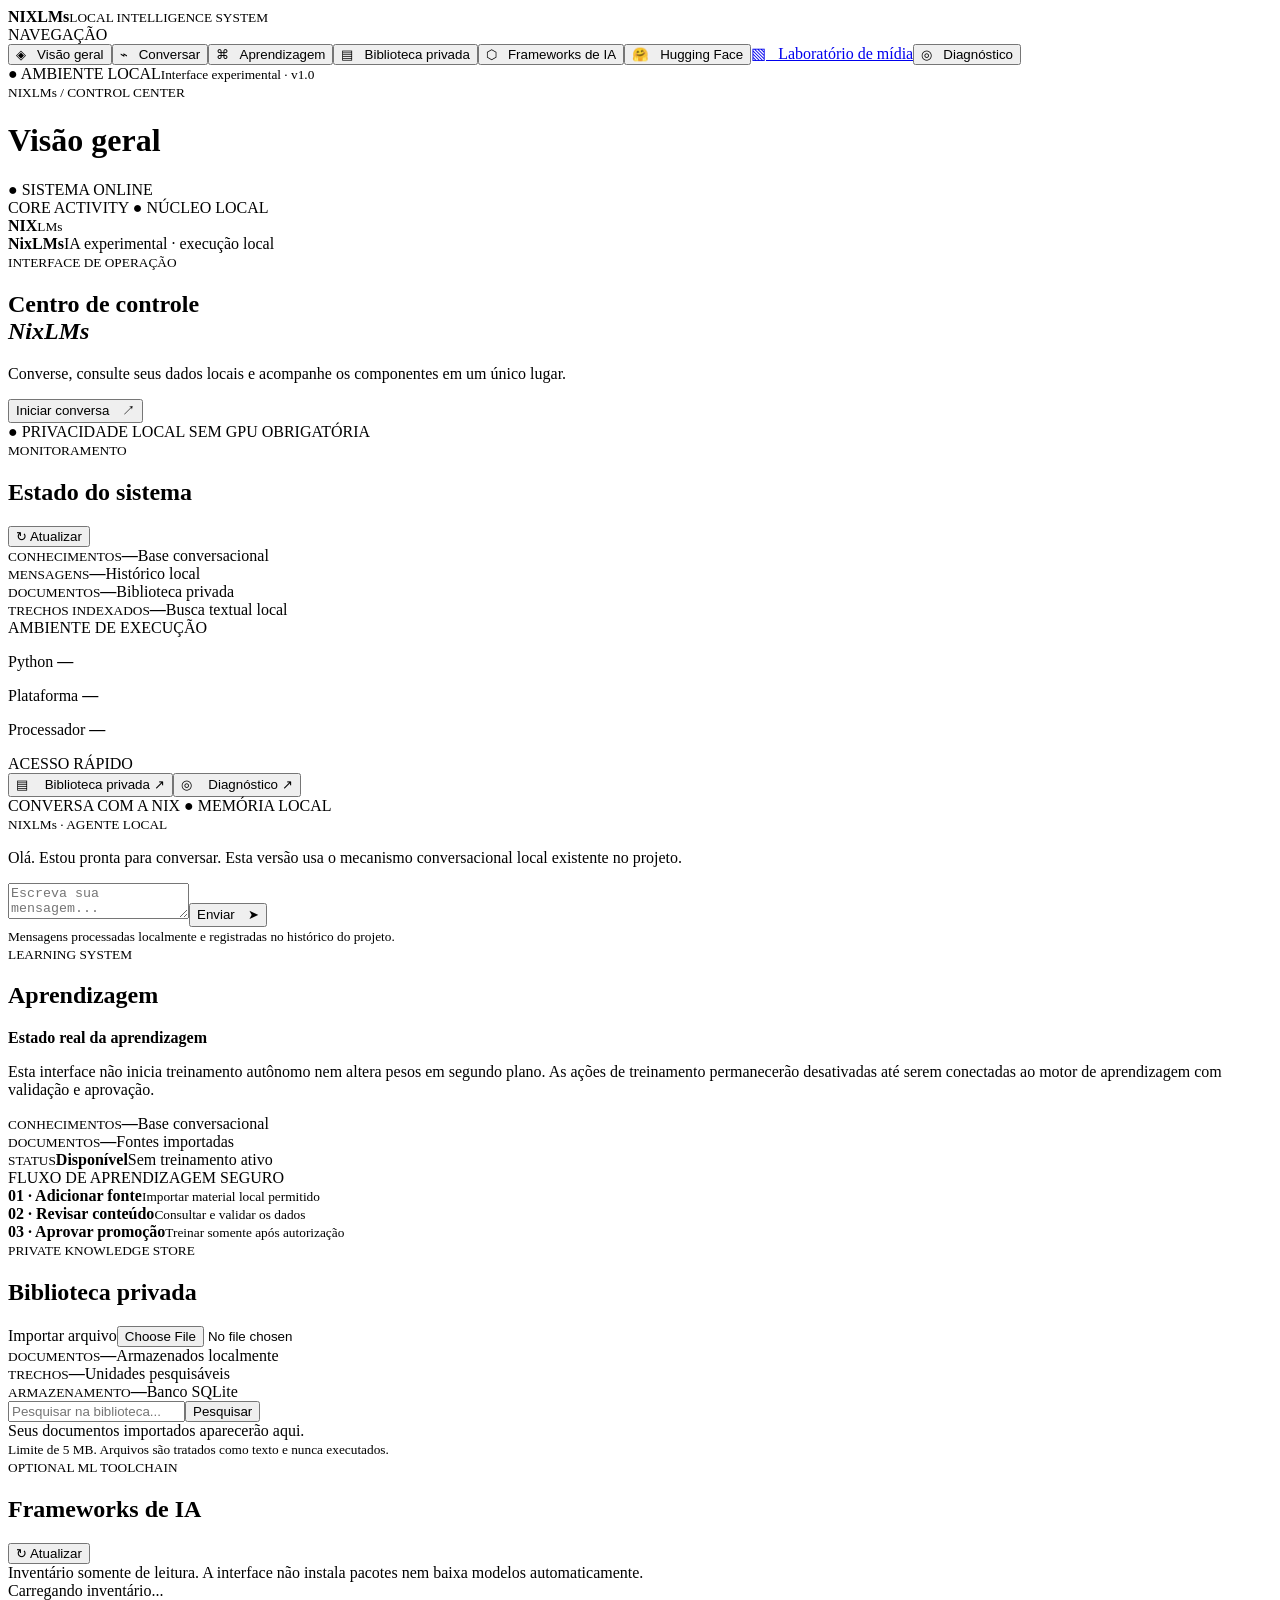
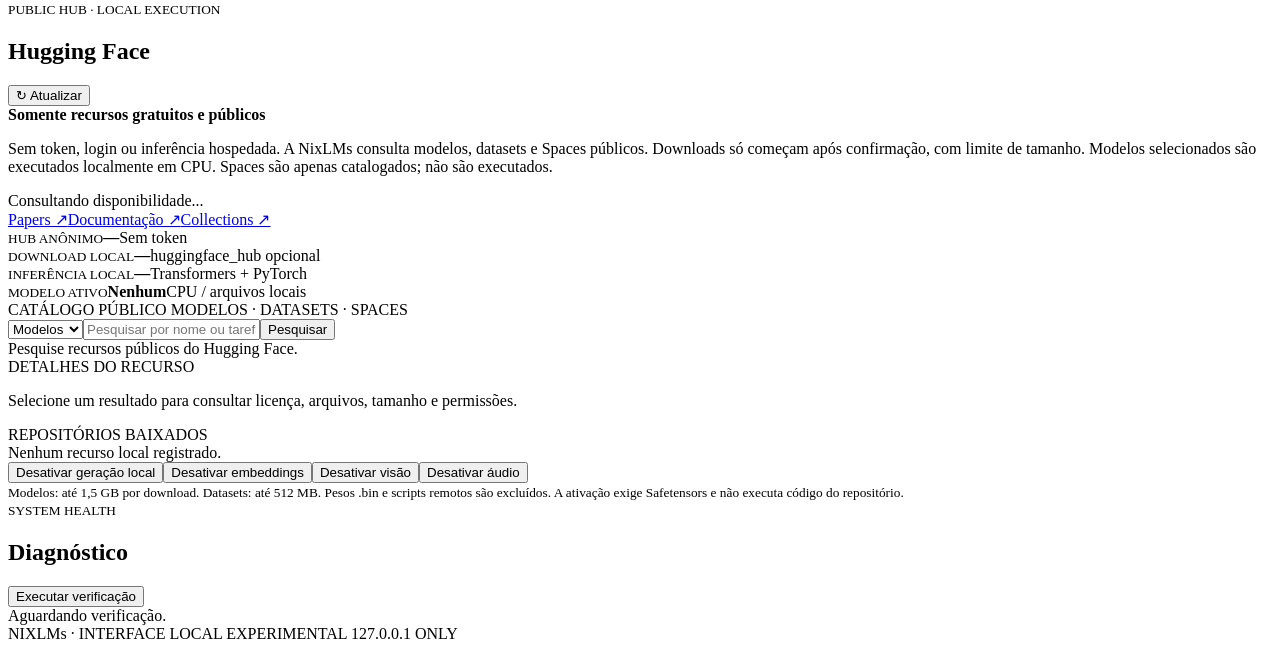
==== commit a82628e6: "Adiciona acesso ao laboratório multimodal no painel" ====
--- a/nixlms_web/static/index.html
+++ b/nixlms_web/static/index.html
@@ -2,7 +2,7 @@
 <html lang="pt-BR"><head><meta charset="utf-8"><meta name="viewport" content="width=device-width,initial-scale=1"><meta name="theme-color" content="#07121d"><title>NixLMs — Centro de Controle</title><link rel="stylesheet" href="/style.css"></head>
 <body><div class="ambient a"></div><div class="ambient b"></div><div class="shell">
 <aside class="sidebar"><div class="brand"><div class="mark"><i></i><i></i><i></i></div><div><b>NIX<span>LMs</span></b><small>LOCAL INTELLIGENCE SYSTEM</small></div></div><div class="side-label">NAVEGAÇÃO</div>
-<button class="nav active" data-view="overview">◈ &nbsp; Visão geral</button><button class="nav" data-view="chat">⌁ &nbsp; Conversar</button><button class="nav" data-view="learning">⌘ &nbsp; Aprendizagem</button><button class="nav" data-view="library">▤ &nbsp; Biblioteca privada</button><button class="nav" data-view="frameworks">⬡ &nbsp; Frameworks de IA</button><button class="nav" data-view="huggingface">🤗 &nbsp; Hugging Face</button><button class="nav" data-view="diagnostics">◎ &nbsp; Diagnóstico</button><div class="side-bottom"><span>● AMBIENTE LOCAL</span><small>Interface experimental · v1.0</small></div></aside>
+<button class="nav active" data-view="overview">◈ &nbsp; Visão geral</button><button class="nav" data-view="chat">⌁ &nbsp; Conversar</button><button class="nav" data-view="learning">⌘ &nbsp; Aprendizagem</button><button class="nav" data-view="library">▤ &nbsp; Biblioteca privada</button><button class="nav" data-view="frameworks">⬡ &nbsp; Frameworks de IA</button><button class="nav" data-view="huggingface">🤗 &nbsp; Hugging Face</button><a class="nav" href="/media">▧ &nbsp; Laboratório de mídia</a><button class="nav" data-view="diagnostics">◎ &nbsp; Diagnóstico</button><div class="side-bottom"><span>● AMBIENTE LOCAL</span><small>Interface experimental · v1.0</small></div></aside>
 <main><header><div><small class="eyebrow">NIXLMs / CONTROL CENTER</small><h1 id="title">Visão geral</h1></div><div class="top-right"><span class="online">● SISTEMA ONLINE</span><time id="clock"></time></div></header>
 <section class="view active" id="overview"><div class="hero"><article class="panel core"><div class="panel-head">CORE ACTIVITY <span>● NÚCLEO LOCAL</span></div><div class="reactor"><div class="ring r1"></div><div class="ring r2"></div><div class="ring r3"></div><div class="glow"></div><div class="core-mark"><b>NIX</b><small>LMs</small></div></div><div class="core-caption"><b>NixLMs</b><span>IA experimental · execução local</span></div><div class="wave"><i></i><i></i><i></i><i></i><i></i><i></i><i></i><i></i><i></i><i></i><i></i><i></i><i></i><i></i><i></i></div></article>
 <article class="panel welcome"><small class="eyebrow">INTERFACE DE OPERAÇÃO</small><h2>Centro de controle<br><em>NixLMs</em></h2><p>Converse, consulte seus dados locais e acompanhe os componentes em um único lugar.</p><button class="primary" data-go="chat">Iniciar conversa　↗</button><div class="welcome-foot">● PRIVACIDADE LOCAL <span>SEM GPU OBRIGATÓRIA</span></div></article></div>
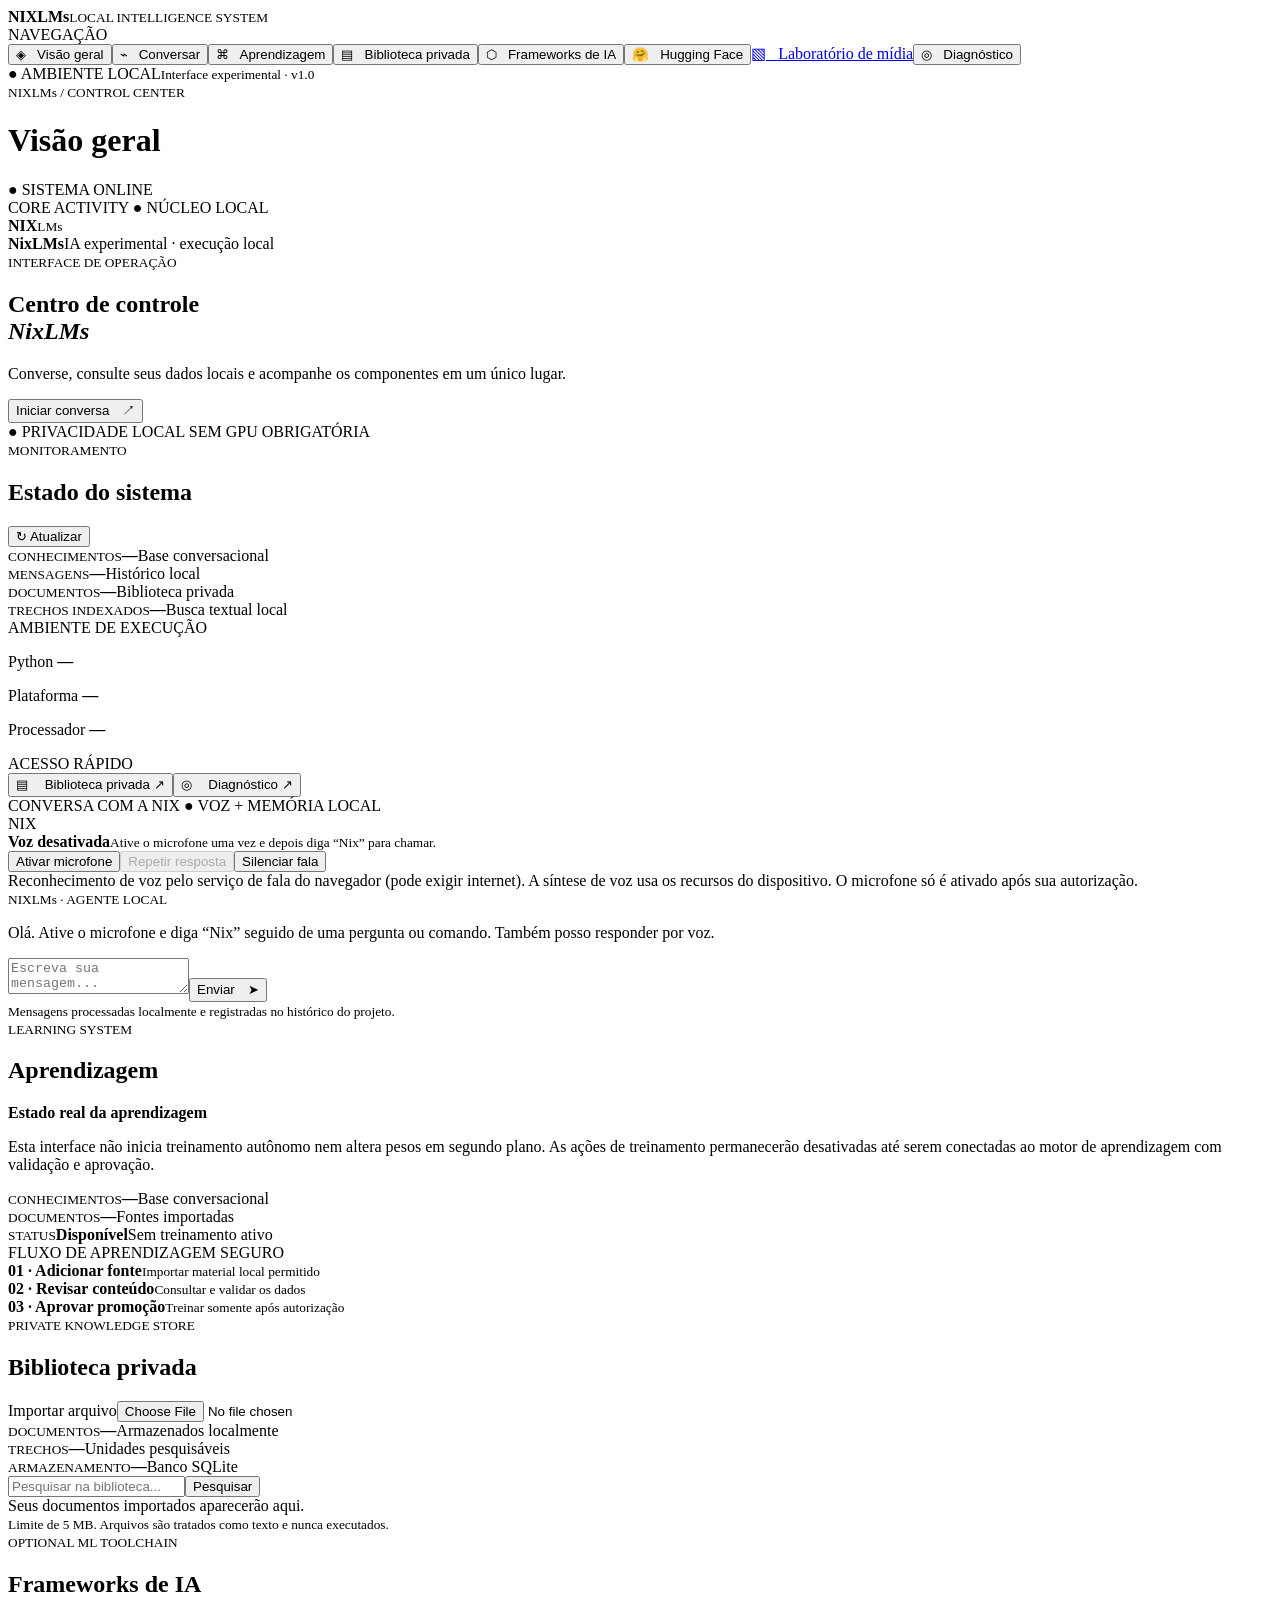
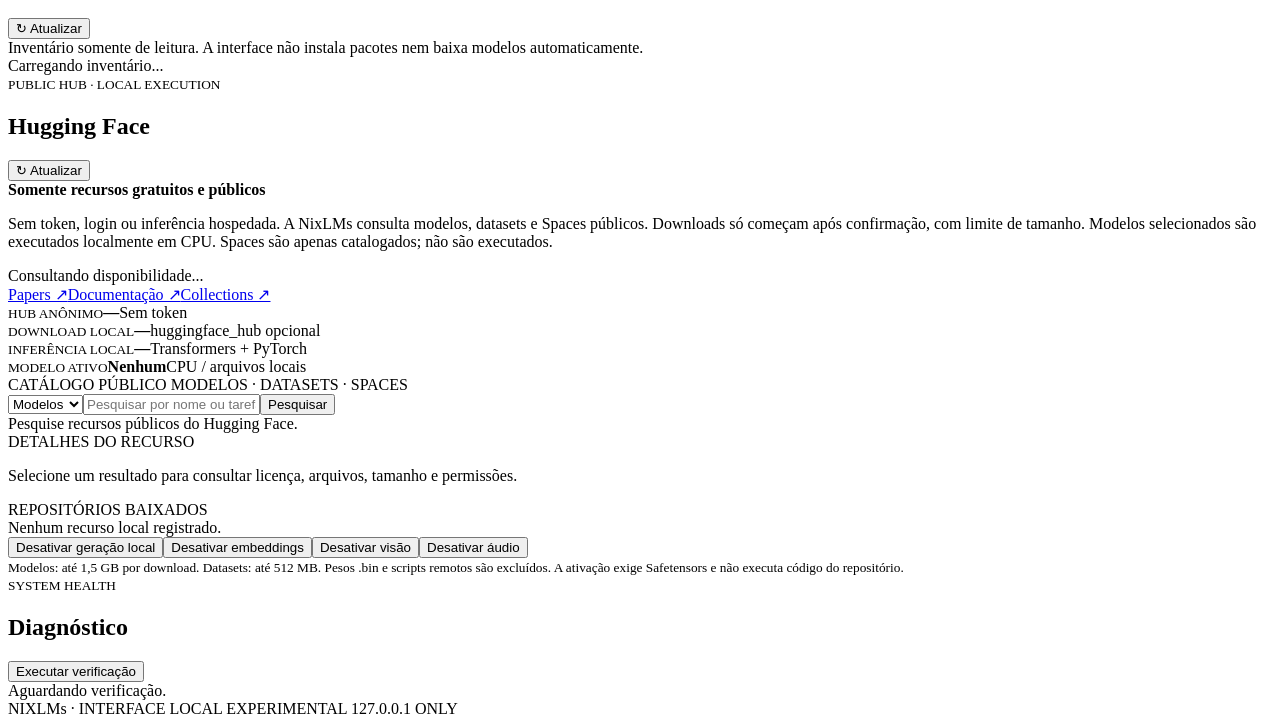
==== commit 9c0fa266: "feat(voice): add hands-free voice controls to dashboard" ====
--- a/nixlms_web/static/index.html
+++ b/nixlms_web/static/index.html
@@ -9,7 +9,7 @@
 <div class="section-head"><div><small class="eyebrow">MONITORAMENTO</small><h2>Estado do sistema</h2></div><button class="ghost" id="refresh">↻ Atualizar</button></div>
 <div class="metrics"><article class="panel metric"><small>CONHECIMENTOS</small><b id="knowledge">—</b><span>Base conversacional</span></article><article class="panel metric"><small>MENSAGENS</small><b id="messages">—</b><span>Histórico local</span></article><article class="panel metric"><small>DOCUMENTOS</small><b id="documents">—</b><span>Biblioteca privada</span></article><article class="panel metric"><small>TRECHOS INDEXADOS</small><b id="chunks">—</b><span>Busca textual local</span></article></div>
 <div class="bottom"><article class="panel details"><div class="panel-head">AMBIENTE DE EXECUÇÃO</div><p>Python <b id="python">—</b></p><p>Plataforma <b id="platform">—</b></p><p>Processador <b id="cpu">—</b></p></article><article class="panel details"><div class="panel-head">ACESSO RÁPIDO</div><button class="quick" data-go="library">▤　 Biblioteca privada <span>↗</span></button><button class="quick" data-go="diagnostics">◎　 Diagnóstico <span>↗</span></button></article></div></section>
-<section class="view" id="chat"><article class="panel chat"><div class="panel-head">CONVERSA COM A NIX <span>● MEMÓRIA LOCAL</span></div><div id="thread" class="thread"><div class="bubble nix"><small>NIXLMs · AGENTE LOCAL</small><p>Olá. Estou pronta para conversar. Esta versão usa o mecanismo conversacional local existente no projeto.</p></div></div><form id="chat-form"><textarea id="message" maxlength="8000" placeholder="Escreva sua mensagem..." required></textarea><button class="primary">Enviar　➤</button></form><small class="hint">Mensagens processadas localmente e registradas no histórico do projeto.</small></article></section>
+<section class="view" id="chat"><article class="panel chat"><div class="panel-head">CONVERSA COM A NIX <span>● VOZ + MEMÓRIA LOCAL</span></div><div class="voice-console"><div class="voice-orb" id="voice-orb"><span> NIX </span></div><div class="voice-controls"><b id="voice-state" aria-live="polite">Voz desativada</b><small id="voice-help">Ative o microfone uma vez e depois diga “Nix” para chamar.</small><div class="voice-buttons"><button class="primary" id="voice-toggle" type="button">Ativar microfone</button><button class="ghost" id="voice-repeat" type="button" disabled>Repetir resposta</button><button class="ghost" id="voice-mute" type="button">Silenciar fala</button></div></div></div><div class="voice-privacy">Reconhecimento de voz pelo serviço de fala do navegador (pode exigir internet). A síntese de voz usa os recursos do dispositivo. O microfone só é ativado após sua autorização.</div><div id="thread" class="thread"><div class="bubble nix"><small>NIXLMs · AGENTE LOCAL</small><p>Olá. Ative o microfone e diga “Nix” seguido de uma pergunta ou comando. Também posso responder por voz.</p></div></div><form id="chat-form"><textarea id="message" maxlength="8000" placeholder="Escreva sua mensagem..." required></textarea><button class="primary">Enviar　➤</button></form><small class="hint">Mensagens processadas localmente e registradas no histórico do projeto.</small></article></section>
 <section class="view" id="learning"><div class="section-head"><div><small class="eyebrow">LEARNING SYSTEM</small><h2>Aprendizagem</h2></div></div><article class="panel notice"><b>Estado real da aprendizagem</b><p>Esta interface não inicia treinamento autônomo nem altera pesos em segundo plano. As ações de treinamento permanecerão desativadas até serem conectadas ao motor de aprendizagem com validação e aprovação.</p></article><div class="metrics"><article class="panel metric"><small>CONHECIMENTOS</small><b id="learn-knowledge">—</b><span>Base conversacional</span></article><article class="panel metric"><small>DOCUMENTOS</small><b id="learn-docs">—</b><span>Fontes importadas</span></article><article class="panel metric"><small>STATUS</small><b class="small-value">Disponível</b><span>Sem treinamento ativo</span></article></div><article class="panel details"><div class="panel-head">FLUXO DE APRENDIZAGEM SEGURO</div><div class="steps"><div><b>01 · Adicionar fonte</b><small>Importar material local permitido</small></div><div><b>02 · Revisar conteúdo</b><small>Consultar e validar os dados</small></div><div><b>03 · Aprovar promoção</b><small>Treinar somente após autorização</small></div></div></article></section>
 <section class="view" id="library"><div class="section-head"><div><small class="eyebrow">PRIVATE KNOWLEDGE STORE</small><h2>Biblioteca privada</h2></div><label class="primary file-button">Importar arquivo<input id="file" type="file" accept=".txt,.md,.rst,.py,.json,.yaml,.yml,.toml"></label></div><div class="metrics"><article class="panel metric"><small>DOCUMENTOS</small><b id="lib-docs">—</b><span>Armazenados localmente</span></article><article class="panel metric"><small>TRECHOS</small><b id="lib-chunks">—</b><span>Unidades pesquisáveis</span></article><article class="panel metric"><small>ARMAZENAMENTO</small><b id="lib-size">—</b><span>Banco SQLite</span></article></div><article class="panel library"><div class="search"><input id="query" placeholder="Pesquisar na biblioteca..."><button class="primary" id="search">Pesquisar</button></div><div id="results" class="results">Seus documentos importados aparecerão aqui.</div></article><small class="hint">Limite de 5 MB. Arquivos são tratados como texto e nunca executados.</small></section>
 <section class="view" id="frameworks"><div class="section-head"><div><small class="eyebrow">OPTIONAL ML TOOLCHAIN</small><h2>Frameworks de IA</h2></div><button class="ghost" id="framework-refresh">↻ Atualizar</button></div><article class="panel notice">Inventário somente de leitura. A interface não instala pacotes nem baixa modelos automaticamente.</article><div id="framework-list" class="cards">Carregando inventário...</div></section>
